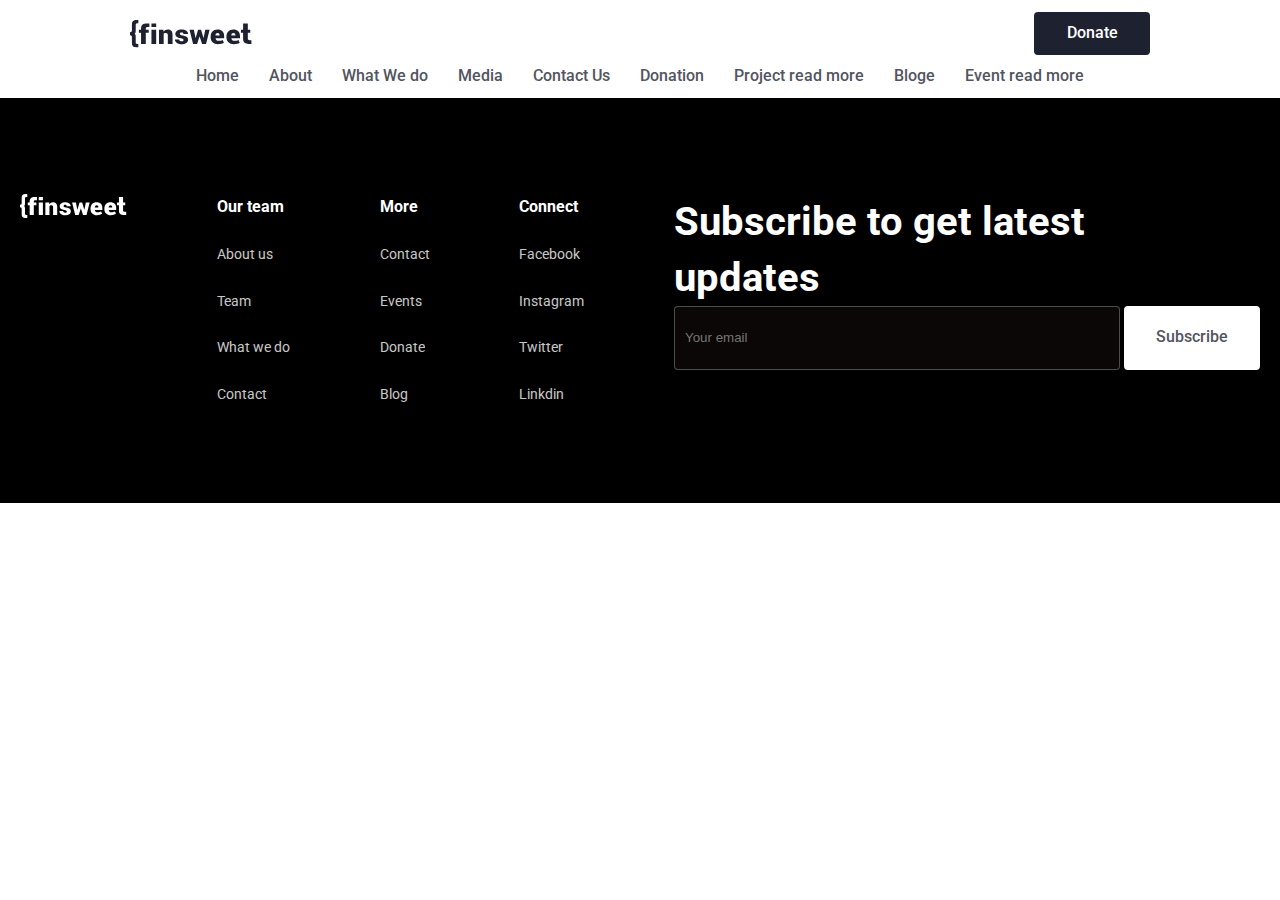
==== pages/Aboutus.html @ b5698fd7 "first commit" ====
<!DOCTYPE html>
<html lang="en">
<head>
    <meta charset="UTF-8">
    <meta name="viewport" content="width=device-width, initial-scale=1.0">
    <title>About</title>
    <link rel="stylesheet" href="../css/stayle.css">
    <!-- roboto -->
    <link rel="preconnect" href="https://fonts.googleapis.com">
    <link rel="preconnect" href="https://fonts.gstatic.com" crossorigin>
    <link href="https://fonts.googleapis.com/css2?family=Roboto:ital,wght@0,100;0,300;0,400;0,500;0,700;0,900;1,100;1,300;1,400;1,500;1,700;1,900&display=swap" rel="stylesheet">
    <!-- font-awesome cdn -->
    <link rel="stylesheet" href="https://cdnjs.cloudflare.com/ajax/libs/font-awesome/6.5.2/css/all.min.css" integrity="sha512-SnH5WK+bZxgPHs44uWIX+LLJAJ9/2PkPKZ5QiAj6Ta86w+fsb2TkcmfRyVX3pBnMFcV7oQPJkl9QevSCWr3W6A==" crossorigin="anonymous" referrerpolicy="no-referrer" />
</head>
<body>
    <nav>
       <div class="contayner">
          <div class="nav-bar">
            <div class="nav-mini ">
           <img src="../img/stayle/brand.svg" alt="No img?">
           <div class="toggle" id="menu-toggleIconId">
            <i class="fa-solid fa-bars" style="color: #000000;"></i>
           </div>
           <button class="nav-button b1">Donate</button>
        </div>
              <div class="nav-bar-mini">
                <ul id="nav-menuId">
                    <li>
                        <a href="../index.html">Home</a></li>
                    <li>
                        <a href="./Aboutus.html">About</a></li>
                    <li>
                        <a href="./WhatWeDo.html">What We do</a></li>
                    <li>
                        <a href="./Media.html">Media</a></li>
                    <li>
                        <a href="./contact.html">Contact Us</a></li>
                    <li>
                        <a href="./donation.html">Donation</a></li>
                    <li>
                        <a href="./projact.html">Project read more</a></li>
                    <li>
                        <a href="./blog.html">Bloge</a></li>
                    <li>
                        <a href="./event.html">Event read more</a></li>
                </ul>
                <button class="nav-button b2">Donate</button>
              </div>

          </div>

       </div> 
    </nav>
    <footer>
        <div class="contayner">
        <div class="footer-div">
            <img src="../img/stayle/brend-2.svg" alt="No img?">
          <div>
            <p class="footer-text-start">Our team</p>
            <p class="foot-text">About us</p>
            <p class="foot-text">Team</p>
            <p class="foot-text">What we do</p>
            <p class="foot-text">Contact</p>
          </div>
          <div>
            <p class="footer-text-start">More</p>
            <p class="foot-text">Contact</p>
            <p class="foot-text">Events</p>
            <p class="foot-text">Donate</p>
            <p class="foot-text">Blog</p>
          </div>
        
        <div>
            <p class="footer-text-start">Connect </p>
            <p class="foot-text">Facebook</p>
            <p class="foot-text">Instagram</p>
            <p class="foot-text">Twitter</p>
            <p class="foot-text">Linkdin </p>
          </div>
          <div>
            <p class="footer-p-end">Subscribe to get latest updates</p>
            <form action="">
                <input type="text" placeholder="Your email">
                <button class="footer-button"><a href="">Subscribe</a></button>
            </form>
          </div>
        </div></div>
            </footer>
<script src="../js/page.js"></script>
</body>
</html>
---- css/stayle.css ----
*{
    padding: 0;
    margin: 0;
}
*,*::before,
*::after{
    box-sizing: border-box;
}
.contayner{
    max-width: 1540px;
    padding-left: 20px;
    padding-right: 20px;
    margin-left: auto;
    margin-right: auto;
}
nav{
    padding-top:12px;
    padding-bottom: 12px;
}
ul{
    display: flex;
    gap: 30px;
    list-style: none;
    color:  rgba(82, 85, 96, 1);
}
a{
    color: rgba(82, 85, 96, 1);
    text-decoration: none;
    font-family: Roboto;
font-size: 16px;
font-weight: 500;
line-height: 18.75px;
text-align: left;
  
}
a:hover{
    color: rgb(3, 2, 2);

}
.nav-bar{
    display: flex;
    align-items: center;
    justify-content: space-between;
    padding: 0px 110px;
}
.nav-button{
    width: 116px;
height:43px;
top: 12px;
left: 1274px;
padding: 12px 32px 12px 32px;
border-radius: 4px;
border: none;
background: rgba(29, 33, 48, 1);
font-family: Roboto;
font-size: 16px;
font-weight: 500;
line-height: 18.75px;
color:rgba(255, 255, 255, 1); 
}
.nav-bar-mini{
    display: flex;
    align-items: center;
    gap: 20px;
}
@media(max-width:1403px){
    .nav-bar{
        display: block;
    }
    .b1{
     display: block !important;
    }
    .b2{
    display: none;
    }
    ul{
        padding-top: 12px;
        margin: 0 auto;
    }
}
@media(max-width:1175px){
    .toggle{
        display: block !important;
    }
    ul{
        display: none;
        text-align: center;
    }
    .nav-bar{
        padding: 0px 10px;
    }
}
.nav-mini{
    display: flex;
    align-items: center;
    justify-content: space-between;
}
.b1{
    display: none;
}
.active{
    display: block ;
}
.toggle{
    display: none;
}
footer{
    background-color: black;
}
.footer-button{
    width: 136px;
height: 64px;
top: 240px;
left: 1254px;
padding: 16px 32px 16px 32px;
gap: 10px;
border-radius: 4px;
border: none;
background-color: rgba(255, 255, 255, 1);
color: 
rgba(29, 33, 48, 1);
font-family: Roboto;
font-size: 16px;
font-weight: 500;
line-height: 18.75px;
text-align: right;

}
input{
    padding-left: 10px;
    width: 446px;
height: 64px;
gap: 0px;
border-radius: 4px;
border: 1px;
border: 1px solid rgba(235, 240, 249, 0.3);
background-color: rgb(10, 7, 6);
color: white;
}
.footer-div{
    padding-top: 96px;
    padding-bottom: 98px;
    display: flex;
    align-items: start;
    justify-content: space-between;
}
.footer-text-start{
    font-family: Roboto;
font-size: 16px;
font-weight: 700;
line-height: 25.6px;
text-align: left;
color: white;
}
.footer-p-end{
    width: 440px;
    font-family: Roboto;
font-size: 40px;
font-weight: 700;
line-height: 56px;
text-align: left;
color: 
rgba(255, 255, 255, 1)
}
.foot-text{
    padding-top: 24px;
    font-family: Roboto;
font-size: 14px;
font-weight: 400;
line-height: 22.4px;
text-align: left;
color: 
rgba(255, 255, 255, 1);
opacity:78%; 

}
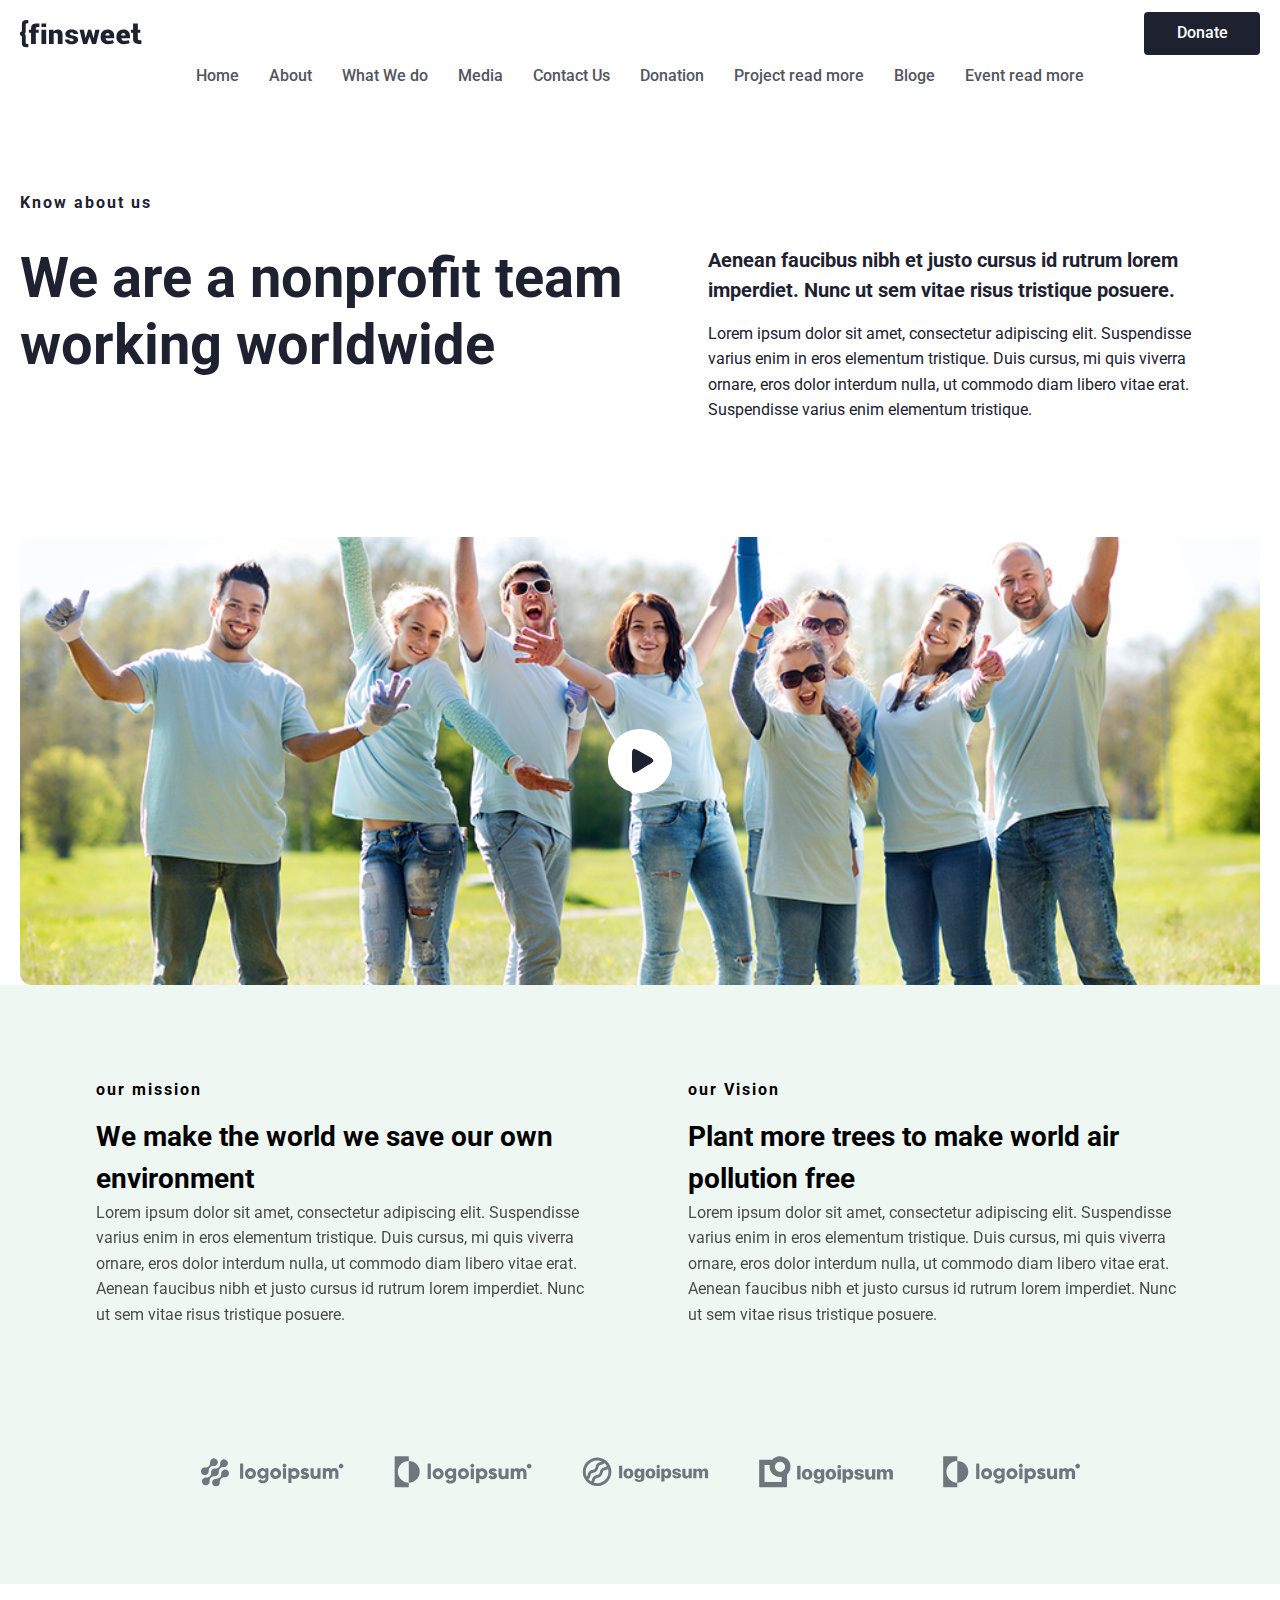
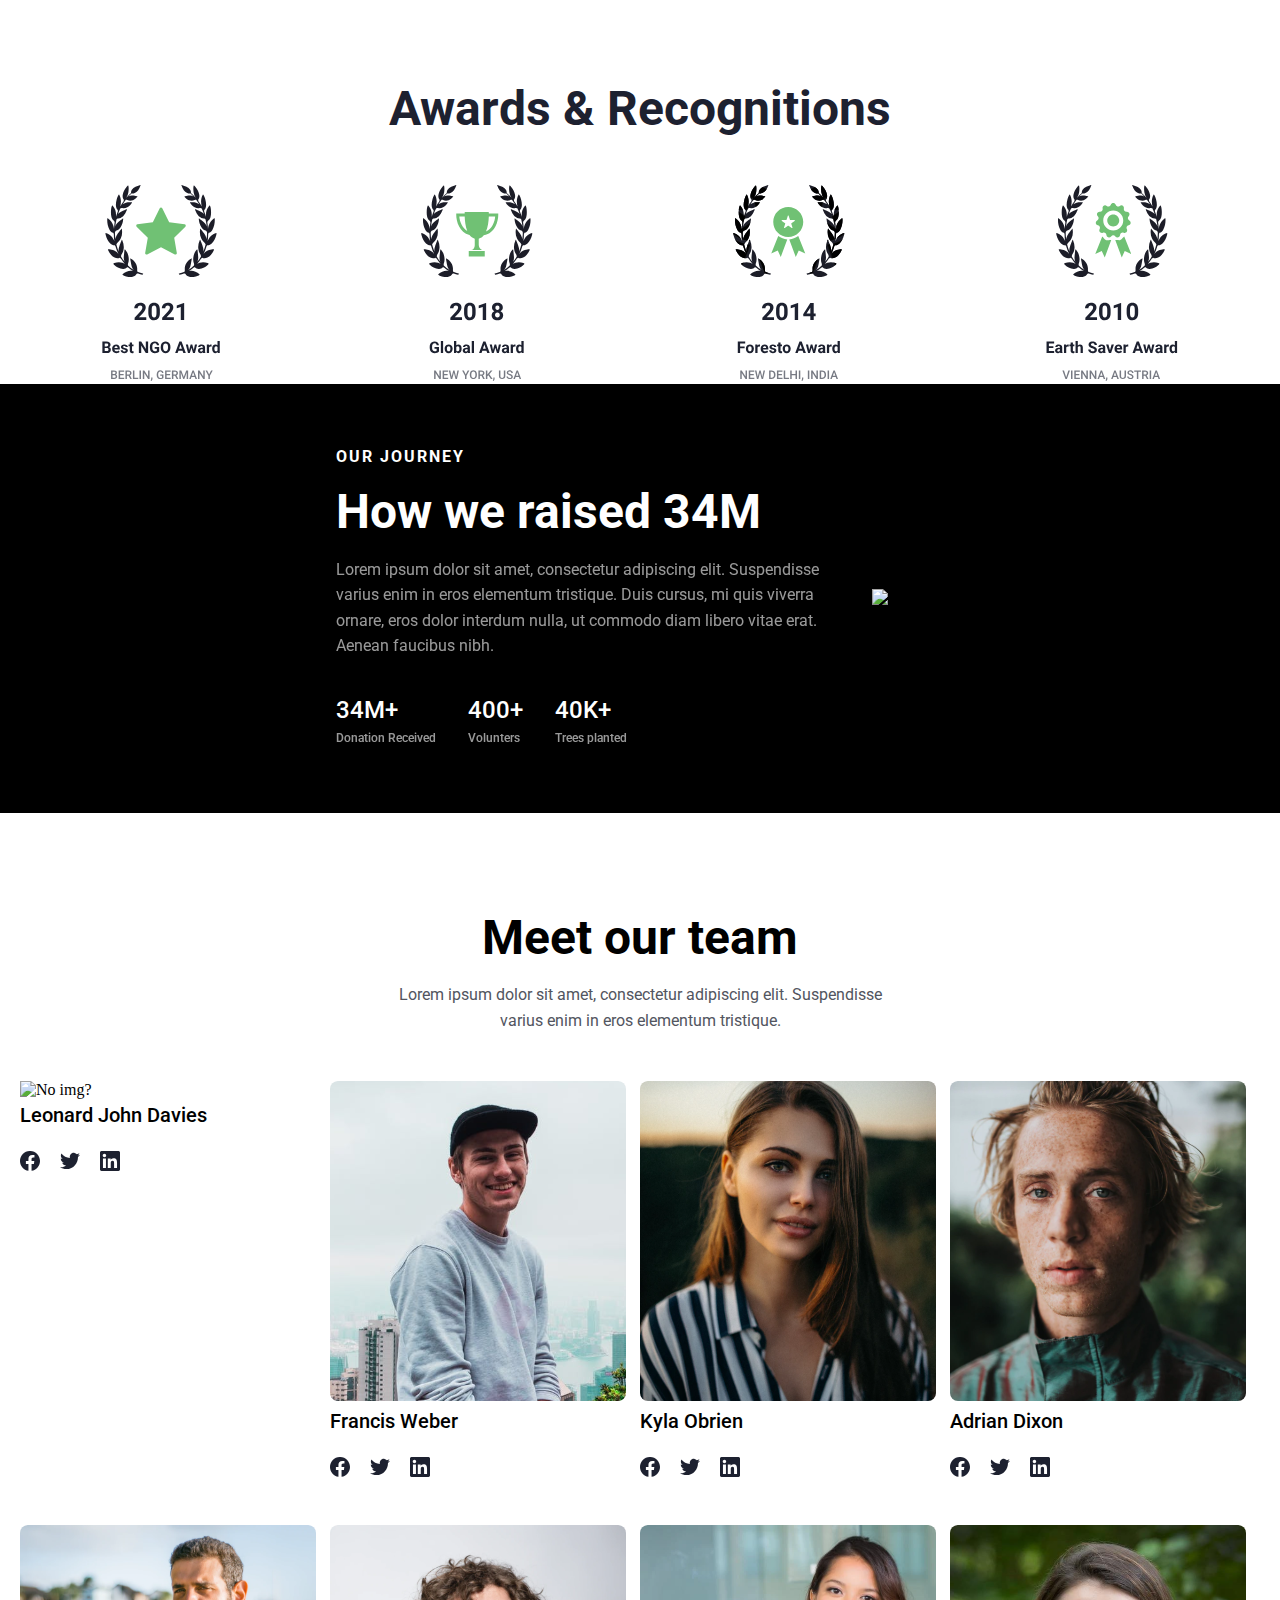
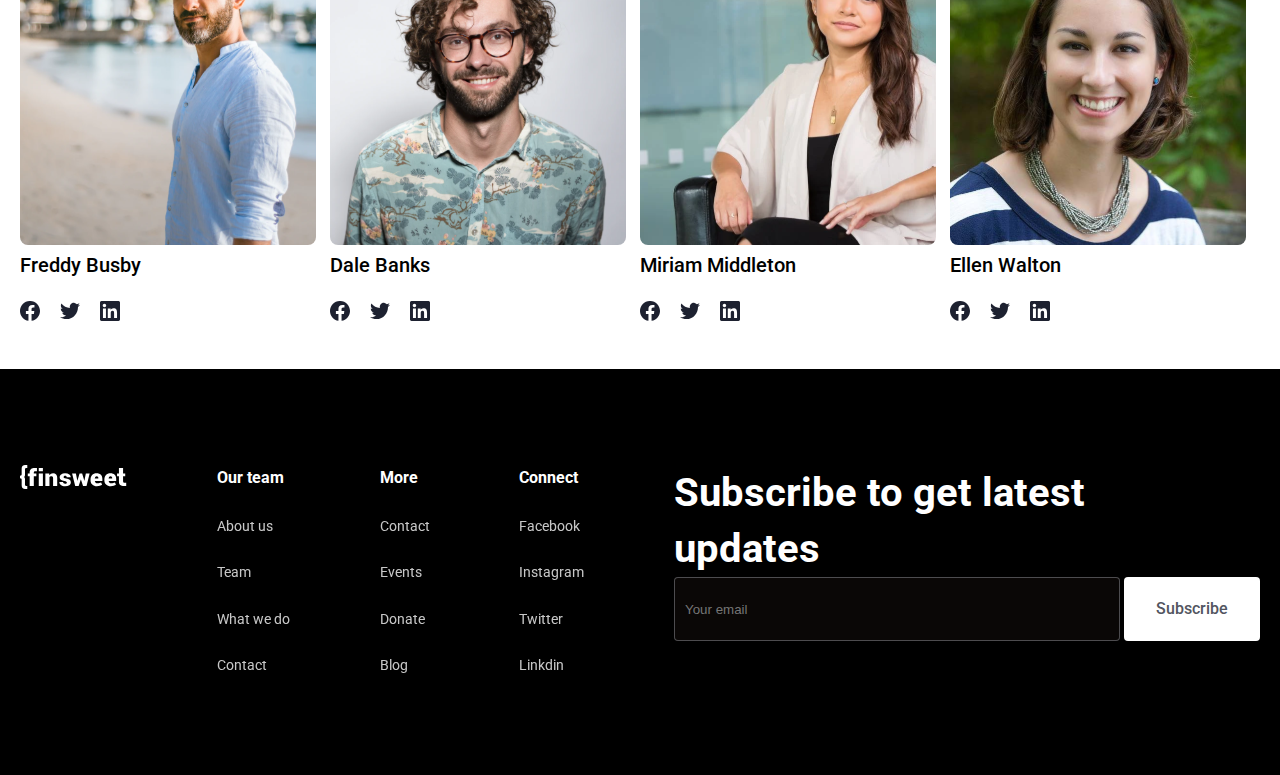
==== commit 6a7bf754: "add to index" ====
--- a/pages/Aboutus.html
+++ b/pages/Aboutus.html
@@ -5,6 +5,8 @@
     <meta name="viewport" content="width=device-width, initial-scale=1.0">
     <title>About</title>
     <link rel="stylesheet" href="../css/stayle.css">
+    <link rel="stylesheet" href="../css/pages/About.css">
+    <link rel="stylesheet" href="../css/pages/index.css">
     <!-- roboto -->
     <link rel="preconnect" href="https://fonts.googleapis.com">
     <link rel="preconnect" href="https://fonts.gstatic.com" crossorigin>
@@ -51,6 +53,147 @@
 
        </div> 
     </nav>
+<section>
+    <div class="contayner">
+    <p class="about-p">Know about us</p>
+    <div class="box-text">
+        <div>
+            <h1 class="box-text-h1">We are a nonprofit team working worldwide</h1>
+        </div>
+        <div>
+            <p class="box-text-p1">Aenean faucibus nibh et justo cursus id rutrum lorem imperdiet. Nunc ut sem vitae risus tristique posuere.</p>
+            <p class="box-text-p2">Lorem ipsum dolor sit amet, consectetur adipiscing elit. Suspendisse varius enim in eros elementum tristique. Duis cursus, mi quis viverra ornare, eros dolor interdum nulla, ut commodo diam libero vitae erat. Suspendisse varius enim elementum tristique.</p>
+        </div>
+    </div>
+    <div class="about-bac-img">
+        <img src="../img/about/Play icon (2).svg" alt="No img?">
+    </div></div>
+    <div class="board-bac">
+        <div class="contayner">
+            <div class="board">
+        <div class="board1">
+    <p class="board-p-1">our mission</p>
+    <h3 class="board-h3">We make the world we save our own environment</h3>
+    <p class="board-p2">Lorem ipsum dolor sit amet, consectetur adipiscing elit. Suspendisse varius enim in eros elementum tristique. Duis cursus, mi quis viverra ornare, eros dolor interdum nulla, ut commodo diam libero vitae erat. Aenean faucibus nibh et justo cursus id rutrum lorem imperdiet. Nunc ut sem vitae risus tristique posuere.</p>
+        </div>
+        <div class="board1">
+            <p class="board-p-1">our Vision</p>
+            <h3 class="board-h3">Plant more trees to make world air pollution free</h3>
+            <p class="board-p2">Lorem ipsum dolor sit amet, consectetur adipiscing elit. Suspendisse varius enim in eros elementum tristique. Duis cursus, mi quis viverra ornare, eros dolor interdum nulla, ut commodo diam libero vitae erat. Aenean faucibus nibh et justo cursus id rutrum lorem imperdiet. Nunc ut sem vitae risus tristique posuere.</p>
+        </div>
+    </div>
+    <div class="copy-menu-logos pad">
+        <img src="../img/index/logo1.svg" alt="No img?">
+        <img src="../img/index/logo2.svg" alt="No img?">
+        <img src="../img/index/logo3.svg" alt="No img?">
+        <img src="../img/index/logo5.svg" alt="No img?">
+        <img src="../img/index/logo6.svg" alt="No img?">
+    </div>
+</div>
+    </div>
+    <div class="contayner">
+        <p class="prize-text">Awards & Recognitions</p>
+        <div class="prize">
+            <img src="../img/about/Award.svg" alt="No img?">
+            <img src="../img/about/Award (1).svg" alt="No img?">
+            <img src="../img/about/Award (2).svg" alt="No img?">
+            <img src="../img/about/Award (3).svg" alt="No img?">
+        </div>
+    </div>
+    <div class="black-in">
+        <div class="contayner">
+            <div class="black-box">
+  <div>
+    <p class="balck-on-p1">OUR JOURNEY </p>
+    <h1 class="balck-on-h1">How we raised 34M</h1>
+    <p class="balck-on-p2">Lorem ipsum dolor sit amet, consectetur adipiscing elit. Suspendisse varius enim in eros elementum tristique. Duis cursus, mi quis viverra ornare, eros dolor interdum nulla, ut commodo diam libero vitae erat. Aenean faucibus nibh.</p>
+    <div class="black-box-mini">
+        <div ><p class="balck-on-p3">34M+</p>
+        <p class="balck-on-p4">Donation Received</p></div>
+        <div><p class="balck-on-p3">400+</p>
+            <p class="balck-on-p4">Volunters</p></div>
+        <div><p class="balck-on-p3">40K+</p>
+            <p class="balck-on-p4">Trees planted</p></div>
+    </div>
+  </div>
+<div>
+    <img class="black-img-size" src="../img/about/Image (41).svg" alt="No img?">
+</div>
+            </div>
+        </div>
+    </div>
+    <div class="contayner">
+        <h1 class="meet-h1">Meet our team</h1>
+        <p class="meet-p1">Lorem ipsum dolor sit amet, consectetur adipiscing elit. Suspendisse varius enim in eros elementum tristique.</p>
+        <div class="team-box">
+   <div>
+    <img class="team-img-size" src="../img/about/Image (42).svg" alt=" No img?">
+        <p class="logo-p">Leonard John Davies</p>
+        <div class="logo-box"><img src="../img/about/Negative.svg" alt=" No img?">
+            <img src="../img/about/Negative1.svg" alt=" No img?">
+            <img src="../img/about/Negative2.svg" alt=" No img?"></div>
+    </img>
+   </div>
+   <div>
+    <img class="team-img-size" src="../img/about/Image (43).svg" alt="No img?">
+        <p class="logo-p">Francis Weber</p>
+        <div class="logo-box"><img src="../img/about/Negative.svg" alt="No img?">
+            <img src="../img/about/Negative1.svg" alt="No img?">
+            <img src="../img/about/Negative2.svg" alt="No img?"></div>
+    </img>
+   </div>
+   <div>
+    <img class="team-img-size" src="../img/about/Image (44).svg" alt=" No img?">
+        <p class="logo-p">Kyla Obrien</p>
+        <div class="logo-box"><img src="../img/about/Negative.svg" alt=" No img?">
+            <img src="../img/about/Negative1.svg" alt=" No img?">
+            <img src="../img/about/Negative2.svg" alt=" No img?"></div>
+    </img>
+   </div>
+   <div>
+    <img class="team-img-size" src="../img/about/Image (45).svg" alt=" No img?">
+        <p class="logo-p">Adrian Dixon</p>
+        <div class="logo-box"><img src="../img/about/Negative.svg" alt=" No img?">
+            <img src="../img/about/Negative1.svg" alt=" No img?">
+            <img src="../img/about/Negative2.svg" alt=" No img?"></div>
+    </img>
+   </div>
+   <div>
+    <img class="team-img-size" src="../img/about/Image (46).svg" alt=" No img?">
+        <p class="logo-p">Freddy Busby</p>
+        <div class="logo-box"><img src="../img/about/Negative.svg" alt=" No img?">
+            <img src="../img/about/Negative1.svg" alt=" No img?">
+            <img src="../img/about/Negative2.svg" alt=" No img?"></div>
+    </img>
+   </div>
+   <div>
+    <img class="team-img-size" src="../img/about/Image (47).svg" alt="No img?">
+        <p class="logo-p">Dale Banks</p>
+        <div class="logo-box"><img src="../img/about/Negative.svg" alt="No img?">
+            <img src="../img/about/Negative1.svg" alt="No img?">
+            <img src="../img/about/Negative2.svg" alt="No img?"></div>
+    </img>
+   </div>
+   <div>
+    <img class="team-img-size" src="../img/about/Image (48).svg" alt="No img?">
+        <p class="logo-p">Miriam Middleton</p>
+        <div class="logo-box"><img src="../img/about/Negative.svg" alt="No img?">
+            <img src="../img/about/Negative1.svg" alt="No img?">
+            <img src="../img/about/Negative2.svg" alt="No img?"></div>
+    </img>
+   </div>
+   <div>
+    <img class="team-img-size" src="../img/about/Image (49).svg" alt=" No img?">
+        <p class="logo-p">Ellen Walton  </p>
+        <div class="logo-box"><img src="../img/about/Negative.svg" alt=" No img?">
+            <img src="../img/about/Negative1.svg" alt=" No img?">
+            <img src="../img/about/Negative2.svg" alt=" No img?"></div>
+    </img>
+   </div>
+        </div>
+    </div>
+</section>
+
     <footer>
         <div class="contayner">
         <div class="footer-div">
--- a/css/stayle.css
+++ b/css/stayle.css
@@ -41,7 +41,7 @@
     display: flex;
     align-items: center;
     justify-content: space-between;
-    padding: 0px 110px;
+    
 }
 .nav-button{
     width: 116px;
@@ -173,4 +173,32 @@
 rgba(255, 255, 255, 1);
 opacity:78%; 
 
-}+}
+@media(max-width:1025px){
+    .footer-div{
+    flex-direction: column;
+    align-items: center;
+    }
+    .footer-p-end{
+        width: 300px;
+        font-family: Roboto;
+    font-size: 20px;
+    font-weight: 700;
+    line-height: 56px;
+    text-align: center;
+    color: 
+    rgba(255, 255, 255, 1)
+    }
+    input{
+      
+        padding-left: 10px;
+        width: 320px;
+    height: 64px;
+    gap: 0px;
+    border-radius: 4px;
+    border: 1px;
+    border: 1px solid rgba(235, 240, 249, 0.3);
+    background-color: rgb(10, 7, 6);
+    color: white;
+    }
+}
--- a/css/pages/About.css
+++ b/css/pages/About.css
@@ -0,0 +1,390 @@
+.about-p{
+    padding-top: 96px;
+    padding-bottom: 32px;
+    font-family: Roboto;
+font-size: 16px;
+font-weight: 700;
+line-height: 18.75px;
+letter-spacing: 2px;
+text-align: left;
+color: 
+rgba(29, 33, 48, 1);
+}
+.box-text{
+    display: flex;
+    gap: 64px ;
+}
+.box-text-h1{
+    padding-bottom: 158px;
+font-family: Roboto;
+font-size: 56px;
+font-weight: 700;
+line-height: 67.2px;
+text-align: left;
+width: 624px;
+color: 
+rgba(29, 33, 48, 1);
+}
+.box-text-p1{
+    font-family: Roboto;
+font-size: 20px;
+font-weight: 700;
+line-height: 30px;
+text-align: left;
+color:rgba(29, 33, 48, 1);
+width: 496px; 
+}.box-text-p2{
+    padding-top: 16px;
+    font-family: Roboto;
+    font-size: 16px;
+    font-weight: 400;
+    line-height: 25.6px;
+    text-align: left;
+    width: 496px;
+color:rgba(29, 33, 48, 1); 
+}
+.about-bac-img{
+    height: 448px;
+    display: flex;
+    justify-content: center;
+    align-items: center;
+    width: 100%;
+    background-image: url(../../img/about/BG\ \(1\).svg);
+}
+.board-p-1{
+    padding-bottom: 16px;
+    font-family: Roboto;
+font-size: 16px;
+font-weight: 700;
+line-height: 18.75px;
+letter-spacing: 2px;
+text-align: left;
+
+}
+.board-h3{
+width: 496px;
+font-family: Roboto;
+font-size: 28px;
+font-weight: 700;
+line-height: 42px;
+text-align: left;
+
+}
+.board-p2{
+width: 496px;
+opacity: 70%;
+font-family: Roboto;
+font-size: 16px;
+font-weight: 400;
+line-height: 25.6px;
+text-align: left;
+
+}
+.board{
+    padding-top: 96px;
+    padding-bottom: 96px;
+    justify-content: center;
+    display: flex;
+    gap: 96px;
+}
+.pad{
+    padding-bottom: 96px;
+}
+.board-bac{
+    background: rgba(239, 247, 242, 1);
+
+}
+.prize{
+    display: flex;
+    justify-content: center;
+    gap: 200px;
+}
+.prize-text{
+    padding-top: 96px;
+    padding-bottom: 48px;
+color: 
+rgba(29, 33, 48, 1);
+font-family: Roboto;
+font-size: 48px;
+font-weight: 700;
+line-height: 57.6px;
+text-align: center;
+
+}
+.black-in{
+    background-color: black;
+    margin-bottom: 96px;
+}
+.black-box{
+    padding-top: 64px;
+    padding-bottom: 64px;
+    display: flex;
+    align-items: center;
+    justify-content: center;
+    gap: 48px;
+}
+.balck-on-p1{
+    font-family: Roboto;
+font-size: 16px;
+font-weight: 700;
+line-height: 18.75px;
+letter-spacing: 2px;
+text-align: left;
+color:rgba(255, 255, 255, 1); 
+}
+.balck-on-h1{
+    padding-top: 16px;
+    padding-bottom: 16px;
+font-family: Roboto;
+font-size: 48px;
+font-weight: 700;
+line-height: 57.6px;
+text-align: left;
+color:rgba(255, 255, 255, 1);
+}
+.balck-on-p2{
+    width: 488px;
+font-family: Roboto;
+font-size: 16px;
+font-weight: 400;
+line-height: 25.6px;
+text-align: left;
+opacity: 60%;
+color: 
+rgba(255, 255, 255, 1);
+}
+.black-box-mini{
+    display: flex;
+    gap: 32px;
+}
+.balck-on-p4{
+    font-family: Roboto;
+font-size: 12px;
+font-weight: 500;
+line-height: 19.2px;
+text-align: left;
+color: white;
+opacity: 60%;
+}
+.balck-on-p3{
+    padding-top: 32px;
+    font-family: Roboto;
+font-size: 24px;
+font-weight: 500;
+line-height: 38.4px;
+text-align: left;
+color: white;
+}
+.meet-h1{
+    padding-bottom: 16px;
+font-family: Roboto;
+font-size: 48px;
+font-weight: 700;
+line-height: 57.6px;
+text-align: center;
+
+}
+.meet-p1{
+    padding-bottom: 48px;
+    margin: 0 auto;
+   width: 519px;
+font-family: Roboto;
+font-size: 16px;
+font-weight: 400;
+line-height: 25.6px;
+text-align: center;
+color: rgba(82, 85, 96, 1);
+}
+.team-box{
+    display: grid;
+    grid-template-columns: auto auto auto auto;
+}
+.logo-box{
+    padding-bottom: 48px;
+    display: flex;
+    gap: 20px;
+}
+.logo-p{
+    padding-bottom: 20px;
+    font-family: Roboto;
+font-size: 20px;
+font-weight: 500;
+line-height: 32px;
+
+}
+@media(max-width:633px){
+    .team-box{ 
+display: flex !important;
+align-items: center;
+flex-direction: column;
+
+    }
+    .team-img-size{
+    width: 250px;
+    }
+    .meet-p1{
+        padding-bottom: 48px;
+        margin: 0 auto;
+       width: 219px;
+    font-family: Roboto;
+    font-size: 16px;
+    font-weight: 400;
+    line-height: 25.6px;
+    text-align: center;
+    color: rgba(82, 85, 96, 1);
+    }
+
+}
+@media(max-width:1213px){
+    .team-box{
+        margin: 0 auto;
+        display: grid;
+
+        grid-template-columns: auto auto  ;
+    }
+}
+@media(max-width:1188px){
+    .black-box{
+        padding-top: 64px;
+        padding-bottom: 64px;
+        display: flex;
+        flex-direction: column;
+
+    }
+
+}
+@media(max-width:500px){
+    .balck-on-h1{
+        padding-top: 16px;
+        padding-bottom: 16px;
+    font-family: Roboto;
+    font-size: 38px;
+    font-weight: 700;
+    line-height: 57.6px;
+    text-align: center;
+    color:rgba(255, 255, 255, 1);
+    }
+    .balck-on-p2{
+        width: 288px;
+    font-family: Roboto;
+    font-size: 16px;
+    font-weight: 400;
+    line-height: 25.6px;
+    text-align: center;
+    opacity: 60%;
+    color: 
+    rgba(255, 255, 255, 1);
+    }
+    .board-p-1{
+        padding-bottom: 16px;
+        font-family: Roboto;
+    font-size: 16px;
+    font-weight: 700;
+    line-height: 18.75px;
+    letter-spacing: 2px;
+
+    
+    }
+    .board-h3{
+    width: 296px;
+    font-family: Roboto;
+    font-size: 28px;
+    font-weight: 700;
+    line-height: 42px;
+   
+    
+    }
+    .board-p2{
+    width: 296px;
+    opacity: 70%;
+    font-family: Roboto;
+    font-size: 16px;
+    font-weight: 400;
+    line-height: 25.6px;
+  
+    
+    }
+}
+@media(max-width:1109px){
+    .prize{
+        gap: 30px;
+    }
+    .board{
+        padding-top: 96px;
+        padding-bottom: 96px;
+       display: block;
+    }
+    .board1{
+        display: flex;
+        flex-direction: column;
+        align-items: center;
+    }
+    .board-p-1{
+        text-align: center;
+    }
+    .board-h3{
+        text-align: center;
+    }
+    .board-p2{
+        text-align: center;
+    }
+}
+@media(max-width:1249px){
+    .box-text{
+        display: block;
+    }
+    .about-p{
+text-align: center;
+    }
+    .box-text-h1{
+        text-align: center;
+        margin: 0 auto  ;
+    }
+    .box-text-p1{
+    text-align: center;
+    margin: 0 auto;
+
+}
+    .box-text-p2{
+    text-align: center;
+    margin: 0 auto;
+  padding-bottom: 96px;
+}
+}
+@media(max-width:672px){
+    .black-img-size{
+        width: 280px;
+    }
+    .prize{
+        display: ruby;
+    }
+    .box-text-h1{
+     
+    font-size: 36px;
+    font-weight: 700;
+    line-height: 47.2px;
+    text-align: center;
+    width: 224px;
+   
+    }
+    .box-text-p1{
+        font-family: Roboto;
+    font-size: 20px;
+    font-weight: 700;
+    line-height: 30px;
+    text-align: center;
+    color:rgba(29, 33, 48, 1);
+    width: 296px; 
+    }
+    .box-text-p2{
+        padding-top: 16px;
+        font-family: Roboto;
+        font-size: 16px;
+        font-weight: 400;
+        line-height: 25.6px;
+        text-align: center;
+        width: 496px;
+    color:rgba(29, 33, 48, 1);  
+    width: 296px; 
+    }
+}--- a/css/pages/index.css
+++ b/css/pages/index.css
@@ -0,0 +1,697 @@
+.clab-in-bac{
+   
+    background-image: url(../../img/index/BG\ Image.svg);
+    background-size: cover; 
+}
+.club-on-p{
+    padding-top: 128px;
+    font-family: Roboto;
+font-size: 64px;
+font-weight: 700;
+line-height: 76.8px;
+text-align: left;
+width:640px;
+color: 
+rgba(255, 255, 255, 1);
+}
+
+.play-icon-text{
+    font-family: Roboto;
+font-size: 16px;
+font-weight: 500;
+line-height: 18.75px;
+text-align: left;
+color:
+rgba(255, 255, 255, 1);
+
+}
+.img-on_piece{
+    display: flex;
+    align-items: center ;
+    gap: 8px;
+}
+.img-on-piece{
+    padding-top: 48px;
+    display: flex;
+    align-items: center ;
+    gap: 8px;
+}
+.img-on-button{
+    width: 148px;
+height: 51px;
+top: 474px;
+left: 111px;
+padding: 16px 32px 16px 32px;
+gap: 10px;
+border-radius: 4px;
+font-family: Roboto;
+font-size: 16px;
+font-weight: 500;
+line-height: 18.75px;
+text-align: center;
+
+}
+.img-hr{
+width: 600px;
+height: 1px;
+top: 729px;
+left: 300px;
+border: 1px solid rgba(229, 229, 229, 1)
+
+}
+.end-img-piece{
+    margin-top: 112px;
+ display: flex;
+    gap: 20px;
+    
+}
+.img-end-p{
+    
+    font-family: Roboto;
+    font-size: 18px;
+    font-weight: 500;
+    line-height: 21.09px;
+    text-align: right;
+    color:rgba(255, 255, 255, 1); 
+    padding-bottom: 64px;
+
+}
+.home-in{
+    padding-top: 96px;
+    padding-bottom: 64px;
+    display: flex;
+    justify-content: center;
+}
+
+.home-in-p1{
+    padding-top: 62px;
+    padding-bottom: 32px;
+    font-family: Roboto;
+    font-size: 16px;
+    font-weight: 700;
+    line-height: 18.75px;
+    letter-spacing: 2px;
+    text-align: left;
+   color: 
+   rgba(29, 33, 48, 1);    
+}
+.home-in-h2{
+    padding-bottom: 32px;
+font-family: Roboto;
+font-size: 48px;
+font-weight: 700;
+line-height: 57.6px;
+text-align: left;
+width: 600px;
+}
+.home-in-p2{
+    width: 600px;
+    font-family: Roboto;
+    font-size: 16px;
+    font-weight: 400;
+    line-height: 25.6px;
+    text-align: left;
+    
+}
+.home-in-padding{
+    padding-bottom: 32px;
+}
+.home-in-button{
+   margin-top: 48px;
+padding: 16px 32px 16px 32px;
+border-radius: 4px;
+border: none;
+background: rgba(112, 193, 116, 1);
+padding: 16px 32px 16px 32px;
+font-family: Roboto;
+font-size: 16px;
+font-weight: 500;
+line-height: 18.75px;
+color:rgba(255, 255, 255, 1); 
+
+
+}
+.home-bac{
+    margin-left: 96px;
+    display: flex;
+    justify-content: center;
+    align-items: center;
+    background-image: url(../../img/index/bollar.svg);
+    width: 480px;
+height: 578.34px;
+top: 898px;
+left: 910px;
+gap: 0px;
+border-radius: 12px ;
+opacity: 0px;
+
+}
+.room-home{
+    margin-top: 71px;
+    margin-right: 24px;
+    width: 72px;
+height: 2px;
+top: 969.5px;
+left: 110px;
+gap: 0px;
+border: 2px ;
+opacity: 0px;
+border: 2px solid rgba(29, 33, 48, 1)
+}
+.Supporters{
+    padding-left: 100px;
+    text-transform:uppercase;
+    font-family: Roboto;
+font-size: 16px;
+font-weight: 500;
+line-height: 18.75px;
+letter-spacing: 2px;
+text-align: left;
+
+}
+.copy-menu-logos{
+    padding-top: 32px;
+    display: flex;
+    gap: 50px;
+    justify-content: center;
+}
+.What-we-do{
+    text-transform: uppercase;
+    font-family: Roboto;
+font-size: 16px;
+font-weight: 700;
+line-height: 18.75px;
+letter-spacing: 2px;
+text-align: left;
+
+}
+.img-h1-p{
+    display: flex;
+    align-items: start;
+    gap: 24px;
+}
+.What-we-do-h1{
+    padding-top: 32px;
+    width:  608px; 
+    font-family: Roboto;
+    font-size: 48px;
+    font-weight: 700;
+    line-height: 57.6px;
+    text-align: left;
+       
+}
+.What-we-do-p{
+    padding-bottom: 32px;
+    width: 609px;
+font-family: Roboto;
+font-size: 16px;
+font-weight: 400;
+line-height: 25.6px;
+text-align: left;
+color: 
+rgba(82, 85, 96, 1);
+}
+.lorem-what{
+font-family: Roboto;
+font-size: 16px;
+font-weight: 400;
+line-height: 25.6px;
+text-align: left;
+width: 384px;
+}
+.h3-what{
+    font-family: Roboto;
+font-size: 24px;
+font-weight: 700;
+line-height: 28.13px;
+text-align: left;
+
+}
+.What-we-bac{
+    margin-top: 20px;
+    background: rgba(239, 247, 242, 1);
+
+}
+.What-we-do-cuntayn{
+    display: flex;
+    justify-content: space-between;
+    padding-bottom: 96px;
+}
+.text-start-p{
+    font-family: Roboto;
+font-size: 16px;
+font-weight: 700;
+line-height: 18.75px;
+letter-spacing: 2px;
+text-align: left;
+color: rgba(29, 33, 48, 1);
+}
+.text-start-h1{
+    padding-top: 32px;
+font-family: Roboto;
+font-size: 48px;
+font-weight: 700;
+line-height: 57.6px;
+text-align: left;
+color:rgba(29, 33, 48, 1); 
+width:640px; 
+}
+.Book1{
+    width: 411px;
+height: 421px;
+top: 2974px;
+left: 110px;
+gap: 0px;
+border-radius: 12px ;
+opacity: 0.5px;
+background-image: url(../../img/index/book-1.svg);
+}
+.Book2{
+    width: 411px;
+height: 421px;
+top: 2974px;
+left: 110px;
+gap: 0px;
+border-radius: 12px ;
+opacity: 0.5px;
+background-image: url(../../img/index/book-2.svg);
+}
+.Book3{
+    width: 411px;
+height: 421px;
+top: 2974px;
+left: 110px;
+gap: 0px;
+border-radius: 12px ;
+opacity: 0.5px;
+background-image: url(../../img/index/book-3.svg);
+}
+.Book-h1{
+    padding-left: 48px;
+padding-top: 80px;
+width:315px; 
+font-family: Roboto;
+font-size: 28px;
+font-weight: 700;
+line-height: 42px;
+text-align: left;
+color: rgba(255, 255, 255, 1);
+}
+.Book-p{
+    position: relative;
+    z-index: 3;
+    padding-top: 16px;
+    padding-left: 48px;
+ width: 350px;
+font-family: Roboto;
+font-size: 16px;
+font-weight: 400;
+line-height: 25.6px;
+text-align: left;
+color: rgba(255, 255, 255, 1);
+}
+.book-button{
+    margin-left: 48px;
+    margin-top: 54px;
+padding: 16px 32px 16px 32px;
+gap: 10px;
+border-radius: 4px;
+border: none;
+font-family: Roboto;
+font-size: 16px;
+font-weight: 500;
+line-height: 18.75px;
+text-align: right;
+color: rgba(29, 33, 48, 1);
+background: rgba(255, 255, 255, 1);
+}
+.book-shelf{
+    padding-top: 65px;
+    padding-bottom: 96px;
+    display: flex;
+    justify-content: center;
+    gap: 24px;
+}
+.department{
+    padding-top: 142px;
+    background-color: black;
+     margin-bottom: 96px;
+}   
+.department-h1{
+    
+    padding-bottom: 16px;
+    width: 611px;
+font-family: Roboto;
+font-size: 48px;
+font-weight: 700;
+line-height: 57.6px;
+text-align: left;
+color:rgba(255, 255, 255, 1); 
+
+}
+.department-p{
+    padding-bottom: 241px;
+font-family: Roboto;
+font-size: 16px;
+font-weight: 400;
+line-height: 25.6px;
+text-align: left;
+width: 606px;
+color: 
+rgba(255, 255, 255, 1);
+opacity: 60%;
+}
+.department-boss{
+    display: flex;
+    justify-content: space-between;
+}
+.wint{
+    margin: 0 auto;
+    width: 1280px;
+    background-image: url(../../img/index/wint-pover.svg);
+    background-repeat: no-repeat;
+    width: 100%;
+    background-position: center;
+}
+.wint-p{
+    padding-top: 93px;
+    padding-bottom: 32px;
+    margin: 0 auto;
+    width:  631px; 
+  
+font-family: Roboto;
+font-size: 48px;
+font-weight: 700;
+line-height: 57.6px;
+text-align: center;
+color: 
+rgba(255, 255, 255, 1);
+
+}
+.wint-1{
+   
+top: 4395px;
+left: 576px;
+padding: 16px 32px 16px 32px;
+border-radius: 4px;
+background: rgba(112, 193, 116, 1);
+border: none;
+color: white;
+font-family: Roboto;
+font-size: 16px;
+font-weight: 500;
+line-height: 18.75px;
+
+}
+.wint-2{
+padding: 16px 32px 16px 32px;
+border-radius: 4px;
+background: rgba(255, 255, 255, 1);
+color:rgba(29, 33, 48, 1); 
+font-family: Roboto;
+font-size: 16px;
+font-weight: 500;
+line-height: 18.75px;
+text-align: right;
+border: none;
+
+}
+
+.wint-box{
+    padding-bottom: 92px;
+    display: flex;
+    justify-content: center;
+    gap: 32px;
+}
+.ecology-box{
+    display: flex;
+     justify-content: space-between;
+}
+.ecology-h4{
+    font-family: Roboto;
+font-size: 20px;
+font-weight: 500;
+line-height: 30px;
+text-align: left;
+width: 290px;
+color: rgba(28, 29, 40, 1);
+}
+.ecology-p{
+    width: 290px;
+    font-family: Roboto;
+font-size: 16px;
+font-weight: 400;
+line-height: 25.6px;
+text-align: left;
+color:rgba(82, 85, 96, 1); 
+
+}
+.ecology-naws{
+    padding-top: 96px;
+    padding-bottom: 48px;
+    font-family: Roboto;
+font-size: 40px;
+font-weight: 500;
+line-height: 56px;
+text-align: left;
+color: 
+rgba(29, 33, 48, 1);
+}
+
+@media(max-width:1245px){
+    .ecology-box{
+        display: ruby;
+         justify-content: space-between;
+    } 
+}
+@media(max-width:1126px){
+    .book-shelf{
+        flex-direction: column;
+        align-items: center;
+    }
+    .text-start-p{
+       text-align: center; 
+    }
+    .text-start-h1{
+        margin: 0 auto;
+        padding-top: 32px;
+    font-family: Roboto;
+    font-size: 30px;
+    font-weight: 700;
+    line-height: 57.6px;
+    text-align: center;
+    color:rgba(29, 33, 48, 1); 
+    width:400px; 
+    }
+}
+@media(max-width:437px){
+    .ecology-carts-size{
+        width: 280px;
+    }
+    .text-start-h1{
+        margin: 0 auto;
+        padding-top: 32px;
+    font-family: Roboto;
+    font-size: 20px;
+    font-weight: 700;
+    line-height: 57.6px;
+    text-align: center;
+    color:rgba(29, 33, 48, 1); 
+    width:300px; 
+    }
+    .Book1{
+        width: 310px;
+    height: 421px;
+    }
+    .Book2{
+        width: 310px;
+    height: 421px;
+   
+    }
+    .Book3{
+        width: 310px;
+    height: 421px;
+   
+    }
+    .Book-p{
+        position: relative;
+        z-index: 3;
+        padding-top: 16px;
+        padding-left: 48px;
+     width: 300px;
+    font-family: Roboto;
+    font-size: 16px;
+    font-weight: 400;
+    line-height: 25.6px;
+    text-align: left;
+    color: rgba(255, 255, 255, 1);
+    }
+
+}
+@media(max-width:1067px){
+    .department-boss{
+        display: block;
+        text-align: center;
+    }
+
+    .end-img-piece{
+        display: none;
+    }
+    .img-on-piece{
+        padding-bottom: 30px;
+    }
+    .room-home{
+        display: none;
+    }
+    .home-in{
+     flex-direction: column;
+     align-items: center;
+    }
+    .copy-menu-logos{
+        display: block;
+    }
+    .home-bac{
+        margin-left: 0px;
+    }
+}
+@media(max-width:684px){
+    .wint-p{
+        padding-top: 93px;
+        padding-bottom: 32px;
+        margin: 0 auto;
+        width:  285px; 
+      
+    font-family: Roboto;
+    font-size: 28px;
+    font-weight: 700;
+    line-height: 57.6px;
+    text-align: center;
+    color: 
+    rgba(255, 255, 255, 1);
+    
+    }
+    .department-h1{
+        text-align: center;
+        padding-bottom: 16px;
+        width: 300px;
+    font-family: Roboto;
+    font-size: 28px;
+    font-weight: 700;
+    line-height: 57.6px;
+    color:rgba(255, 255, 255, 1); 
+    
+    }
+    .department-p{
+        padding-bottom: 32px;
+    font-family: Roboto;
+    font-size: 16px;
+    font-weight: 400;
+    line-height: 25.6px;
+    text-align: center;
+    width: 306px;
+    color: 
+    rgba(255, 255, 255, 1);
+    opacity: 60%;
+    }
+    .department-img-stayle{
+        text-align: center;
+        width: 300px;
+    }
+    .club-on-p{
+        padding-top: 128px;
+        font-family: Roboto;
+    font-size: 16px;
+    font-weight: 700;
+    line-height: 26.8px;
+    text-align: left;
+    width:300px;
+    color: 
+    rgba(255, 255, 255, 1);
+    }
+    .home-in-p2{
+        width: 300px;
+        font-family: Roboto;
+        font-size: 16px;
+        font-weight: 400;
+        line-height: 25.6px;
+        text-align: left;
+        
+    }
+    .home-in-h2{
+        padding-bottom: 32px;
+    font-family: Roboto;
+    font-size: 48px;
+    font-weight: 700;
+    line-height: 57.6px;
+    text-align: left;
+    width: 300px;
+    }
+    .home-bac{
+        display: flex;
+        justify-content: center;
+        align-items: center;
+        background-image: url(../../img/index/bollar.svg);
+        width: 300px;
+    height: 578.34px;
+    top: 898px;
+    left: 910px;
+    gap: 0px;
+    border-radius: 12px ;
+    opacity: 0px;
+    
+    }
+}
+@media(max-width:1113px){
+    .What-we-do-cuntayn{
+        display: block;
+        text-align: center;
+    }
+    .What-we-do-h1{
+        margin: 0 auto;
+        text-align: center;
+    }
+    .What-we-do{
+        padding-top: 10px;
+        text-align: center;
+    }
+    .What-we-do-p{
+        margin: 0 auto;
+        text-align: center;
+    }
+    .What-we{
+      display: flex;
+      flex-direction: column;
+      align-items: center;
+    }
+    
+}
+@media(max-width:624px){
+    .What-we-do-h1{
+        padding-top: 32px;
+        width:  280px; 
+        font-family: Roboto;
+        font-size: 22px;
+           
+    }
+    .What-we-do-p{
+        padding-bottom: 32px;
+        width: 280px;
+    font-family: Roboto;
+    font-size: 16px;
+    font-weight: 400;
+    line-height: 25.6px;
+    color: 
+    rgba(82, 85, 96, 1);
+    }
+    .animal-img{
+        width: 280px;
+    }
+    .lorem-what{
+        font-family: Roboto;
+        font-size: 14px;
+        font-weight: 400;
+        line-height: 25.6px;
+        text-align: left;
+        width: 210px;
+        }
+}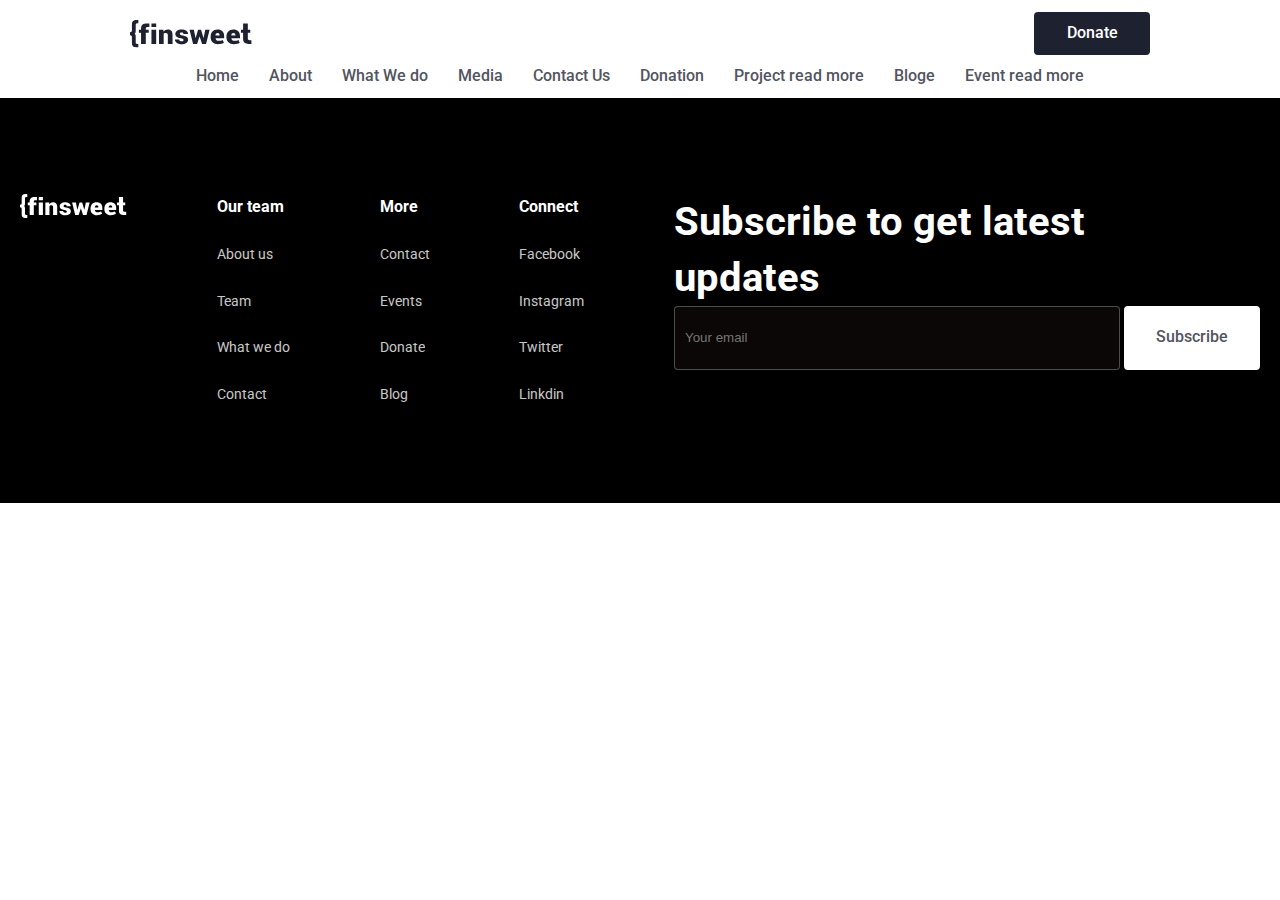
==== commit 1bdf26db: "ejghfdgd" ====
--- a/pages/Aboutus.html
+++ b/pages/Aboutus.html
@@ -1,203 +1,78 @@
 <!DOCTYPE html>
 <html lang="en">
-<head>
-    <meta charset="UTF-8">
-    <meta name="viewport" content="width=device-width, initial-scale=1.0">
+  <head>
+    <meta charset="UTF-8" />
+    <meta name="viewport" content="width=device-width, initial-scale=1.0" />
     <title>About</title>
-    <link rel="stylesheet" href="../css/stayle.css">
-    <link rel="stylesheet" href="../css/pages/About.css">
-    <link rel="stylesheet" href="../css/pages/index.css">
+    <link rel="stylesheet" href="../css/stayle.css" />
+    <link rel="stylesheet" href="../css/pages/About.css" />
     <!-- roboto -->
-    <link rel="preconnect" href="https://fonts.googleapis.com">
-    <link rel="preconnect" href="https://fonts.gstatic.com" crossorigin>
-    <link href="https://fonts.googleapis.com/css2?family=Roboto:ital,wght@0,100;0,300;0,400;0,500;0,700;0,900;1,100;1,300;1,400;1,500;1,700;1,900&display=swap" rel="stylesheet">
+    <link rel="preconnect" href="https://fonts.googleapis.com" />
+    <link rel="preconnect" href="https://fonts.gstatic.com" crossorigin />
+    <link
+      href="https://fonts.googleapis.com/css2?family=Roboto:ital,wght@0,100;0,300;0,400;0,500;0,700;0,900;1,100;1,300;1,400;1,500;1,700;1,900&display=swap"
+      rel="stylesheet"
+    />
     <!-- font-awesome cdn -->
-    <link rel="stylesheet" href="https://cdnjs.cloudflare.com/ajax/libs/font-awesome/6.5.2/css/all.min.css" integrity="sha512-SnH5WK+bZxgPHs44uWIX+LLJAJ9/2PkPKZ5QiAj6Ta86w+fsb2TkcmfRyVX3pBnMFcV7oQPJkl9QevSCWr3W6A==" crossorigin="anonymous" referrerpolicy="no-referrer" />
-</head>
-<body>
+    <link
+      rel="stylesheet"
+      href="https://cdnjs.cloudflare.com/ajax/libs/font-awesome/6.5.2/css/all.min.css"
+      integrity="sha512-SnH5WK+bZxgPHs44uWIX+LLJAJ9/2PkPKZ5QiAj6Ta86w+fsb2TkcmfRyVX3pBnMFcV7oQPJkl9QevSCWr3W6A=="
+      crossorigin="anonymous"
+      referrerpolicy="no-referrer"
+    />
+  </head>
+  <body>
     <nav>
-       <div class="contayner">
-          <div class="nav-bar">
-            <div class="nav-mini ">
-           <img src="../img/stayle/brand.svg" alt="No img?">
-           <div class="toggle" id="menu-toggleIconId">
-            <i class="fa-solid fa-bars" style="color: #000000;"></i>
-           </div>
-           <button class="nav-button b1">Donate</button>
+      <div class="contayner">
+        <div class="nav-bar">
+          <div class="nav-mini">
+            <img src="../img/stayle/brand.svg" alt="No img?" />
+            <div class="toggle" id="menu-toggleIconId">
+              <i class="fa-solid fa-bars" style="color: #000000"></i>
+            </div>
+            <button class="nav-button b1">Donate</button>
+          </div>
+          <div class="nav-bar-mini">
+            <ul id="nav-menuId">
+              <li>
+                <a href="../index.html">Home</a>
+              </li>
+              <li>
+                <a href="./Aboutus.html">About</a>
+              </li>
+              <li>
+                <a href="./WhatWeDo.html">What We do</a>
+              </li>
+              <li>
+                <a href="./Media.html">Media</a>
+              </li>
+              <li>
+                <a href="./contact.html">Contact Us</a>
+              </li>
+              <li>
+                <a href="./donation.html">Donation</a>
+              </li>
+              <li>
+                <a href="./projact.html">Project read more</a>
+              </li>
+              <li>
+                <a href="./blog.html">Bloge</a>
+              </li>
+              <li>
+                <a href="./event.html">Event read more</a>
+              </li>
+            </ul>
+            <button class="nav-button b2">Donate</button>
+          </div>
         </div>
-              <div class="nav-bar-mini">
-                <ul id="nav-menuId">
-                    <li>
-                        <a href="../index.html">Home</a></li>
-                    <li>
-                        <a href="./Aboutus.html">About</a></li>
-                    <li>
-                        <a href="./WhatWeDo.html">What We do</a></li>
-                    <li>
-                        <a href="./Media.html">Media</a></li>
-                    <li>
-                        <a href="./contact.html">Contact Us</a></li>
-                    <li>
-                        <a href="./donation.html">Donation</a></li>
-                    <li>
-                        <a href="./projact.html">Project read more</a></li>
-                    <li>
-                        <a href="./blog.html">Bloge</a></li>
-                    <li>
-                        <a href="./event.html">Event read more</a></li>
-                </ul>
-                <button class="nav-button b2">Donate</button>
-              </div>
-
-          </div>
-
-       </div> 
+      </div>
     </nav>
-<section>
-    <div class="contayner">
-    <p class="about-p">Know about us</p>
-    <div class="box-text">
-        <div>
-            <h1 class="box-text-h1">We are a nonprofit team working worldwide</h1>
-        </div>
-        <div>
-            <p class="box-text-p1">Aenean faucibus nibh et justo cursus id rutrum lorem imperdiet. Nunc ut sem vitae risus tristique posuere.</p>
-            <p class="box-text-p2">Lorem ipsum dolor sit amet, consectetur adipiscing elit. Suspendisse varius enim in eros elementum tristique. Duis cursus, mi quis viverra ornare, eros dolor interdum nulla, ut commodo diam libero vitae erat. Suspendisse varius enim elementum tristique.</p>
-        </div>
-    </div>
-    <div class="about-bac-img">
-        <img src="../img/about/Play icon (2).svg" alt="No img?">
-    </div></div>
-    <div class="board-bac">
-        <div class="contayner">
-            <div class="board">
-        <div class="board1">
-    <p class="board-p-1">our mission</p>
-    <h3 class="board-h3">We make the world we save our own environment</h3>
-    <p class="board-p2">Lorem ipsum dolor sit amet, consectetur adipiscing elit. Suspendisse varius enim in eros elementum tristique. Duis cursus, mi quis viverra ornare, eros dolor interdum nulla, ut commodo diam libero vitae erat. Aenean faucibus nibh et justo cursus id rutrum lorem imperdiet. Nunc ut sem vitae risus tristique posuere.</p>
-        </div>
-        <div class="board1">
-            <p class="board-p-1">our Vision</p>
-            <h3 class="board-h3">Plant more trees to make world air pollution free</h3>
-            <p class="board-p2">Lorem ipsum dolor sit amet, consectetur adipiscing elit. Suspendisse varius enim in eros elementum tristique. Duis cursus, mi quis viverra ornare, eros dolor interdum nulla, ut commodo diam libero vitae erat. Aenean faucibus nibh et justo cursus id rutrum lorem imperdiet. Nunc ut sem vitae risus tristique posuere.</p>
-        </div>
-    </div>
-    <div class="copy-menu-logos pad">
-        <img src="../img/index/logo1.svg" alt="No img?">
-        <img src="../img/index/logo2.svg" alt="No img?">
-        <img src="../img/index/logo3.svg" alt="No img?">
-        <img src="../img/index/logo5.svg" alt="No img?">
-        <img src="../img/index/logo6.svg" alt="No img?">
-    </div>
-</div>
-    </div>
-    <div class="contayner">
-        <p class="prize-text">Awards & Recognitions</p>
-        <div class="prize">
-            <img src="../img/about/Award.svg" alt="No img?">
-            <img src="../img/about/Award (1).svg" alt="No img?">
-            <img src="../img/about/Award (2).svg" alt="No img?">
-            <img src="../img/about/Award (3).svg" alt="No img?">
-        </div>
-    </div>
-    <div class="black-in">
-        <div class="contayner">
-            <div class="black-box">
-  <div>
-    <p class="balck-on-p1">OUR JOURNEY </p>
-    <h1 class="balck-on-h1">How we raised 34M</h1>
-    <p class="balck-on-p2">Lorem ipsum dolor sit amet, consectetur adipiscing elit. Suspendisse varius enim in eros elementum tristique. Duis cursus, mi quis viverra ornare, eros dolor interdum nulla, ut commodo diam libero vitae erat. Aenean faucibus nibh.</p>
-    <div class="black-box-mini">
-        <div ><p class="balck-on-p3">34M+</p>
-        <p class="balck-on-p4">Donation Received</p></div>
-        <div><p class="balck-on-p3">400+</p>
-            <p class="balck-on-p4">Volunters</p></div>
-        <div><p class="balck-on-p3">40K+</p>
-            <p class="balck-on-p4">Trees planted</p></div>
-    </div>
-  </div>
-<div>
-    <img class="black-img-size" src="../img/about/Image (41).svg" alt="No img?">
-</div>
-            </div>
-        </div>
-    </div>
-    <div class="contayner">
-        <h1 class="meet-h1">Meet our team</h1>
-        <p class="meet-p1">Lorem ipsum dolor sit amet, consectetur adipiscing elit. Suspendisse varius enim in eros elementum tristique.</p>
-        <div class="team-box">
-   <div>
-    <img class="team-img-size" src="../img/about/Image (42).svg" alt=" No img?">
-        <p class="logo-p">Leonard John Davies</p>
-        <div class="logo-box"><img src="../img/about/Negative.svg" alt=" No img?">
-            <img src="../img/about/Negative1.svg" alt=" No img?">
-            <img src="../img/about/Negative2.svg" alt=" No img?"></div>
-    </img>
-   </div>
-   <div>
-    <img class="team-img-size" src="../img/about/Image (43).svg" alt="No img?">
-        <p class="logo-p">Francis Weber</p>
-        <div class="logo-box"><img src="../img/about/Negative.svg" alt="No img?">
-            <img src="../img/about/Negative1.svg" alt="No img?">
-            <img src="../img/about/Negative2.svg" alt="No img?"></div>
-    </img>
-   </div>
-   <div>
-    <img class="team-img-size" src="../img/about/Image (44).svg" alt=" No img?">
-        <p class="logo-p">Kyla Obrien</p>
-        <div class="logo-box"><img src="../img/about/Negative.svg" alt=" No img?">
-            <img src="../img/about/Negative1.svg" alt=" No img?">
-            <img src="../img/about/Negative2.svg" alt=" No img?"></div>
-    </img>
-   </div>
-   <div>
-    <img class="team-img-size" src="../img/about/Image (45).svg" alt=" No img?">
-        <p class="logo-p">Adrian Dixon</p>
-        <div class="logo-box"><img src="../img/about/Negative.svg" alt=" No img?">
-            <img src="../img/about/Negative1.svg" alt=" No img?">
-            <img src="../img/about/Negative2.svg" alt=" No img?"></div>
-    </img>
-   </div>
-   <div>
-    <img class="team-img-size" src="../img/about/Image (46).svg" alt=" No img?">
-        <p class="logo-p">Freddy Busby</p>
-        <div class="logo-box"><img src="../img/about/Negative.svg" alt=" No img?">
-            <img src="../img/about/Negative1.svg" alt=" No img?">
-            <img src="../img/about/Negative2.svg" alt=" No img?"></div>
-    </img>
-   </div>
-   <div>
-    <img class="team-img-size" src="../img/about/Image (47).svg" alt="No img?">
-        <p class="logo-p">Dale Banks</p>
-        <div class="logo-box"><img src="../img/about/Negative.svg" alt="No img?">
-            <img src="../img/about/Negative1.svg" alt="No img?">
-            <img src="../img/about/Negative2.svg" alt="No img?"></div>
-    </img>
-   </div>
-   <div>
-    <img class="team-img-size" src="../img/about/Image (48).svg" alt="No img?">
-        <p class="logo-p">Miriam Middleton</p>
-        <div class="logo-box"><img src="../img/about/Negative.svg" alt="No img?">
-            <img src="../img/about/Negative1.svg" alt="No img?">
-            <img src="../img/about/Negative2.svg" alt="No img?"></div>
-    </img>
-   </div>
-   <div>
-    <img class="team-img-size" src="../img/about/Image (49).svg" alt=" No img?">
-        <p class="logo-p">Ellen Walton  </p>
-        <div class="logo-box"><img src="../img/about/Negative.svg" alt=" No img?">
-            <img src="../img/about/Negative1.svg" alt=" No img?">
-            <img src="../img/about/Negative2.svg" alt=" No img?"></div>
-    </img>
-   </div>
-        </div>
-    </div>
-</section>
 
     <footer>
-        <div class="contayner">
+      <div class="contayner">
         <div class="footer-div">
-            <img src="../img/stayle/brend-2.svg" alt="No img?">
+          <img src="../img/stayle/brend-2.svg" alt="No img?" />
           <div>
             <p class="footer-text-start">Our team</p>
             <p class="foot-text">About us</p>
@@ -212,23 +87,24 @@
             <p class="foot-text">Donate</p>
             <p class="foot-text">Blog</p>
           </div>
-        
-        <div>
-            <p class="footer-text-start">Connect </p>
+
+          <div>
+            <p class="footer-text-start">Connect</p>
             <p class="foot-text">Facebook</p>
             <p class="foot-text">Instagram</p>
             <p class="foot-text">Twitter</p>
-            <p class="foot-text">Linkdin </p>
+            <p class="foot-text">Linkdin</p>
           </div>
           <div>
             <p class="footer-p-end">Subscribe to get latest updates</p>
             <form action="">
-                <input type="text" placeholder="Your email">
-                <button class="footer-button"><a href="">Subscribe</a></button>
+              <input type="text" placeholder="Your email" />
+              <button class="footer-button"><a href="">Subscribe</a></button>
             </form>
           </div>
-        </div></div>
-            </footer>
-<script src="../js/page.js"></script>
-</body>
-</html>+        </div>
+      </div>
+    </footer>
+    <script src="../js/page.js"></script>
+  </body>
+</html>
--- a/css/stayle.css
+++ b/css/stayle.css
@@ -1,198 +1,190 @@
-*{
-    padding: 0;
-    margin: 0;
+* {
+  padding: 0;
+  margin: 0;
 }
-*,*::before,
-*::after{
-    box-sizing: border-box;
+*,
+*::before,
+*::after {
+  box-sizing: border-box;
 }
-.contayner{
-    max-width: 1540px;
-    padding-left: 20px;
-    padding-right: 20px;
-    margin-left: auto;
-    margin-right: auto;
+.contayner {
+  max-width: 1540px;
+  padding-left: 20px;
+  padding-right: 20px;
+  margin-left: auto;
+  margin-right: auto;
 }
-nav{
-    padding-top:12px;
-    padding-bottom: 12px;
+nav {
+  padding-top: 12px;
+  padding-bottom: 12px;
 }
-ul{
-    display: flex;
-    gap: 30px;
-    list-style: none;
-    color:  rgba(82, 85, 96, 1);
+ul {
+  display: flex;
+  gap: 30px;
+  list-style: none;
+  color: rgba(82, 85, 96, 1);
 }
-a{
-    color: rgba(82, 85, 96, 1);
-    text-decoration: none;
-    font-family: Roboto;
-font-size: 16px;
-font-weight: 500;
-line-height: 18.75px;
-text-align: left;
-  
+a {
+  color: rgba(82, 85, 96, 1);
+  text-decoration: none;
+  font-family: Roboto;
+  font-size: 16px;
+  font-weight: 500;
+  line-height: 18.75px;
+  text-align: left;
 }
-a:hover{
-    color: rgb(3, 2, 2);
-
+a:hover {
+  color: rgb(3, 2, 2);
 }
-.nav-bar{
-    display: flex;
-    align-items: center;
-    justify-content: space-between;
-    
+.nav-bar {
+  display: flex;
+  align-items: center;
+  justify-content: space-between;
+  padding: 0px 110px;
 }
-.nav-button{
-    width: 116px;
-height:43px;
-top: 12px;
-left: 1274px;
-padding: 12px 32px 12px 32px;
-border-radius: 4px;
-border: none;
-background: rgba(29, 33, 48, 1);
-font-family: Roboto;
-font-size: 16px;
-font-weight: 500;
-line-height: 18.75px;
-color:rgba(255, 255, 255, 1); 
+.nav-button {
+  width: 116px;
+  height: 43px;
+  top: 12px;
+  left: 1274px;
+  padding: 12px 32px 12px 32px;
+  border-radius: 4px;
+  border: none;
+  background: rgba(29, 33, 48, 1);
+  font-family: Roboto;
+  font-size: 16px;
+  font-weight: 500;
+  line-height: 18.75px;
+  color: rgba(255, 255, 255, 1);
 }
-.nav-bar-mini{
-    display: flex;
-    align-items: center;
-    gap: 20px;
+.nav-bar-mini {
+  display: flex;
+  align-items: center;
+  gap: 20px;
 }
-@media(max-width:1403px){
-    .nav-bar{
-        display: block;
-    }
-    .b1{
-     display: block !important;
-    }
-    .b2{
+@media (max-width: 1403px) {
+  .nav-bar {
+    display: block;
+  }
+  .b1 {
+    display: block !important;
+  }
+  .b2 {
     display: none;
-    }
-    ul{
-        padding-top: 12px;
-        margin: 0 auto;
-    }
+  }
+  ul {
+    padding-top: 12px;
+    margin: 0 auto;
+  }
 }
-@media(max-width:1175px){
-    .toggle{
-        display: block !important;
-    }
-    ul{
-        display: none;
-        text-align: center;
-    }
-    .nav-bar{
-        padding: 0px 10px;
-    }
+@media (max-width: 1175px) {
+  .toggle {
+    display: block !important;
+  }
+  ul {
+    display: none;
+    text-align: center;
+  }
+  .nav-bar {
+    padding: 0px 10px;
+  }
 }
-.nav-mini{
-    display: flex;
-    align-items: center;
-    justify-content: space-between;
+.nav-mini {
+  display: flex;
+  align-items: center;
+  justify-content: space-between;
 }
-.b1{
-    display: none;
+.b1 {
+  display: none;
 }
-.active{
-    display: block ;
+.active {
+  display: block;
 }
-.toggle{
-    display: none;
+.toggle {
+  display: none;
 }
-footer{
-    background-color: black;
+footer {
+  background-color: black;
 }
-.footer-button{
-    width: 136px;
-height: 64px;
-top: 240px;
-left: 1254px;
-padding: 16px 32px 16px 32px;
-gap: 10px;
-border-radius: 4px;
-border: none;
-background-color: rgba(255, 255, 255, 1);
-color: 
-rgba(29, 33, 48, 1);
-font-family: Roboto;
-font-size: 16px;
-font-weight: 500;
-line-height: 18.75px;
-text-align: right;
-
+.footer-button {
+  width: 136px;
+  height: 64px;
+  top: 240px;
+  left: 1254px;
+  padding: 16px 32px 16px 32px;
+  gap: 10px;
+  border-radius: 4px;
+  border: none;
+  background-color: rgba(255, 255, 255, 1);
+  color: rgba(29, 33, 48, 1);
+  font-family: Roboto;
+  font-size: 16px;
+  font-weight: 500;
+  line-height: 18.75px;
+  text-align: right;
 }
-input{
-    padding-left: 10px;
-    width: 446px;
-height: 64px;
-gap: 0px;
-border-radius: 4px;
-border: 1px;
-border: 1px solid rgba(235, 240, 249, 0.3);
-background-color: rgb(10, 7, 6);
-color: white;
+input {
+  padding-left: 10px;
+  width: 446px;
+  height: 64px;
+  gap: 0px;
+  border-radius: 4px;
+  border: 1px;
+  border: 1px solid rgba(235, 240, 249, 0.3);
+  background-color: rgb(10, 7, 6);
+  color: white;
 }
-.footer-div{
-    padding-top: 96px;
-    padding-bottom: 98px;
-    display: flex;
-    align-items: start;
-    justify-content: space-between;
+.footer-div {
+  padding-top: 96px;
+  padding-bottom: 98px;
+  display: flex;
+  align-items: start;
+  justify-content: space-between;
 }
-.footer-text-start{
-    font-family: Roboto;
-font-size: 16px;
-font-weight: 700;
-line-height: 25.6px;
-text-align: left;
-color: white;
+.footer-text-start {
+  font-family: Roboto;
+  font-size: 16px;
+  font-weight: 700;
+  line-height: 25.6px;
+  text-align: left;
+  color: white;
 }
-.footer-p-end{
-    width: 440px;
-    font-family: Roboto;
-font-size: 40px;
-font-weight: 700;
-line-height: 56px;
-text-align: left;
-color: 
-rgba(255, 255, 255, 1)
+.footer-p-end {
+  width: 440px;
+  font-family: Roboto;
+  font-size: 40px;
+  font-weight: 700;
+  line-height: 56px;
+  text-align: left;
+  color: rgba(255, 255, 255, 1);
 }
-.foot-text{
-    padding-top: 24px;
-    font-family: Roboto;
-font-size: 14px;
-font-weight: 400;
-line-height: 22.4px;
-text-align: left;
-color: 
-rgba(255, 255, 255, 1);
-opacity:78%; 
-
+.foot-text {
+  padding-top: 24px;
+  font-family: Roboto;
+  font-size: 14px;
+  font-weight: 400;
+  line-height: 22.4px;
+  text-align: left;
+  color: rgba(255, 255, 255, 1);
+  opacity: 78%;
 }
-@media(max-width:1025px){
-    .footer-div{
+@media (max-width: 1025px) {
+  .footer-div {
     flex-direction: column;
     align-items: center;
-    }
-    .footer-p-end{
-        width: 300px;
-        font-family: Roboto;
+  }
+  .footer-p-end {
+    width: 300px;
+    font-family: Roboto;
     font-size: 20px;
     font-weight: 700;
     line-height: 56px;
     text-align: center;
-    color: 
-    rgba(255, 255, 255, 1)
-    }
-    input{
-      
-        padding-left: 10px;
-        width: 320px;
+    color: rgba(255, 255, 255, 1);
+  }
+  input {
+    padding-left: 10px;
+    width: 320px;
     height: 64px;
     gap: 0px;
     border-radius: 4px;
@@ -200,5 +192,5 @@
     border: 1px solid rgba(235, 240, 249, 0.3);
     background-color: rgb(10, 7, 6);
     color: white;
-    }
+  }
 }
--- a/css/pages/About.css
+++ b/css/pages/About.css
@@ -1,390 +1 @@
-.about-p{
-    padding-top: 96px;
-    padding-bottom: 32px;
-    font-family: Roboto;
-font-size: 16px;
-font-weight: 700;
-line-height: 18.75px;
-letter-spacing: 2px;
-text-align: left;
-color: 
-rgba(29, 33, 48, 1);
-}
-.box-text{
-    display: flex;
-    gap: 64px ;
-}
-.box-text-h1{
-    padding-bottom: 158px;
-font-family: Roboto;
-font-size: 56px;
-font-weight: 700;
-line-height: 67.2px;
-text-align: left;
-width: 624px;
-color: 
-rgba(29, 33, 48, 1);
-}
-.box-text-p1{
-    font-family: Roboto;
-font-size: 20px;
-font-weight: 700;
-line-height: 30px;
-text-align: left;
-color:rgba(29, 33, 48, 1);
-width: 496px; 
-}.box-text-p2{
-    padding-top: 16px;
-    font-family: Roboto;
-    font-size: 16px;
-    font-weight: 400;
-    line-height: 25.6px;
-    text-align: left;
-    width: 496px;
-color:rgba(29, 33, 48, 1); 
-}
-.about-bac-img{
-    height: 448px;
-    display: flex;
-    justify-content: center;
-    align-items: center;
-    width: 100%;
-    background-image: url(../../img/about/BG\ \(1\).svg);
-}
-.board-p-1{
-    padding-bottom: 16px;
-    font-family: Roboto;
-font-size: 16px;
-font-weight: 700;
-line-height: 18.75px;
-letter-spacing: 2px;
-text-align: left;
 
-}
-.board-h3{
-width: 496px;
-font-family: Roboto;
-font-size: 28px;
-font-weight: 700;
-line-height: 42px;
-text-align: left;
-
-}
-.board-p2{
-width: 496px;
-opacity: 70%;
-font-family: Roboto;
-font-size: 16px;
-font-weight: 400;
-line-height: 25.6px;
-text-align: left;
-
-}
-.board{
-    padding-top: 96px;
-    padding-bottom: 96px;
-    justify-content: center;
-    display: flex;
-    gap: 96px;
-}
-.pad{
-    padding-bottom: 96px;
-}
-.board-bac{
-    background: rgba(239, 247, 242, 1);
-
-}
-.prize{
-    display: flex;
-    justify-content: center;
-    gap: 200px;
-}
-.prize-text{
-    padding-top: 96px;
-    padding-bottom: 48px;
-color: 
-rgba(29, 33, 48, 1);
-font-family: Roboto;
-font-size: 48px;
-font-weight: 700;
-line-height: 57.6px;
-text-align: center;
-
-}
-.black-in{
-    background-color: black;
-    margin-bottom: 96px;
-}
-.black-box{
-    padding-top: 64px;
-    padding-bottom: 64px;
-    display: flex;
-    align-items: center;
-    justify-content: center;
-    gap: 48px;
-}
-.balck-on-p1{
-    font-family: Roboto;
-font-size: 16px;
-font-weight: 700;
-line-height: 18.75px;
-letter-spacing: 2px;
-text-align: left;
-color:rgba(255, 255, 255, 1); 
-}
-.balck-on-h1{
-    padding-top: 16px;
-    padding-bottom: 16px;
-font-family: Roboto;
-font-size: 48px;
-font-weight: 700;
-line-height: 57.6px;
-text-align: left;
-color:rgba(255, 255, 255, 1);
-}
-.balck-on-p2{
-    width: 488px;
-font-family: Roboto;
-font-size: 16px;
-font-weight: 400;
-line-height: 25.6px;
-text-align: left;
-opacity: 60%;
-color: 
-rgba(255, 255, 255, 1);
-}
-.black-box-mini{
-    display: flex;
-    gap: 32px;
-}
-.balck-on-p4{
-    font-family: Roboto;
-font-size: 12px;
-font-weight: 500;
-line-height: 19.2px;
-text-align: left;
-color: white;
-opacity: 60%;
-}
-.balck-on-p3{
-    padding-top: 32px;
-    font-family: Roboto;
-font-size: 24px;
-font-weight: 500;
-line-height: 38.4px;
-text-align: left;
-color: white;
-}
-.meet-h1{
-    padding-bottom: 16px;
-font-family: Roboto;
-font-size: 48px;
-font-weight: 700;
-line-height: 57.6px;
-text-align: center;
-
-}
-.meet-p1{
-    padding-bottom: 48px;
-    margin: 0 auto;
-   width: 519px;
-font-family: Roboto;
-font-size: 16px;
-font-weight: 400;
-line-height: 25.6px;
-text-align: center;
-color: rgba(82, 85, 96, 1);
-}
-.team-box{
-    display: grid;
-    grid-template-columns: auto auto auto auto;
-}
-.logo-box{
-    padding-bottom: 48px;
-    display: flex;
-    gap: 20px;
-}
-.logo-p{
-    padding-bottom: 20px;
-    font-family: Roboto;
-font-size: 20px;
-font-weight: 500;
-line-height: 32px;
-
-}
-@media(max-width:633px){
-    .team-box{ 
-display: flex !important;
-align-items: center;
-flex-direction: column;
-
-    }
-    .team-img-size{
-    width: 250px;
-    }
-    .meet-p1{
-        padding-bottom: 48px;
-        margin: 0 auto;
-       width: 219px;
-    font-family: Roboto;
-    font-size: 16px;
-    font-weight: 400;
-    line-height: 25.6px;
-    text-align: center;
-    color: rgba(82, 85, 96, 1);
-    }
-
-}
-@media(max-width:1213px){
-    .team-box{
-        margin: 0 auto;
-        display: grid;
-
-        grid-template-columns: auto auto  ;
-    }
-}
-@media(max-width:1188px){
-    .black-box{
-        padding-top: 64px;
-        padding-bottom: 64px;
-        display: flex;
-        flex-direction: column;
-
-    }
-
-}
-@media(max-width:500px){
-    .balck-on-h1{
-        padding-top: 16px;
-        padding-bottom: 16px;
-    font-family: Roboto;
-    font-size: 38px;
-    font-weight: 700;
-    line-height: 57.6px;
-    text-align: center;
-    color:rgba(255, 255, 255, 1);
-    }
-    .balck-on-p2{
-        width: 288px;
-    font-family: Roboto;
-    font-size: 16px;
-    font-weight: 400;
-    line-height: 25.6px;
-    text-align: center;
-    opacity: 60%;
-    color: 
-    rgba(255, 255, 255, 1);
-    }
-    .board-p-1{
-        padding-bottom: 16px;
-        font-family: Roboto;
-    font-size: 16px;
-    font-weight: 700;
-    line-height: 18.75px;
-    letter-spacing: 2px;
-
-    
-    }
-    .board-h3{
-    width: 296px;
-    font-family: Roboto;
-    font-size: 28px;
-    font-weight: 700;
-    line-height: 42px;
-   
-    
-    }
-    .board-p2{
-    width: 296px;
-    opacity: 70%;
-    font-family: Roboto;
-    font-size: 16px;
-    font-weight: 400;
-    line-height: 25.6px;
-  
-    
-    }
-}
-@media(max-width:1109px){
-    .prize{
-        gap: 30px;
-    }
-    .board{
-        padding-top: 96px;
-        padding-bottom: 96px;
-       display: block;
-    }
-    .board1{
-        display: flex;
-        flex-direction: column;
-        align-items: center;
-    }
-    .board-p-1{
-        text-align: center;
-    }
-    .board-h3{
-        text-align: center;
-    }
-    .board-p2{
-        text-align: center;
-    }
-}
-@media(max-width:1249px){
-    .box-text{
-        display: block;
-    }
-    .about-p{
-text-align: center;
-    }
-    .box-text-h1{
-        text-align: center;
-        margin: 0 auto  ;
-    }
-    .box-text-p1{
-    text-align: center;
-    margin: 0 auto;
-
-}
-    .box-text-p2{
-    text-align: center;
-    margin: 0 auto;
-  padding-bottom: 96px;
-}
-}
-@media(max-width:672px){
-    .black-img-size{
-        width: 280px;
-    }
-    .prize{
-        display: ruby;
-    }
-    .box-text-h1{
-     
-    font-size: 36px;
-    font-weight: 700;
-    line-height: 47.2px;
-    text-align: center;
-    width: 224px;
-   
-    }
-    .box-text-p1{
-        font-family: Roboto;
-    font-size: 20px;
-    font-weight: 700;
-    line-height: 30px;
-    text-align: center;
-    color:rgba(29, 33, 48, 1);
-    width: 296px; 
-    }
-    .box-text-p2{
-        padding-top: 16px;
-        font-family: Roboto;
-        font-size: 16px;
-        font-weight: 400;
-        line-height: 25.6px;
-        text-align: center;
-        width: 496px;
-    color:rgba(29, 33, 48, 1);  
-    width: 296px; 
-    }
-}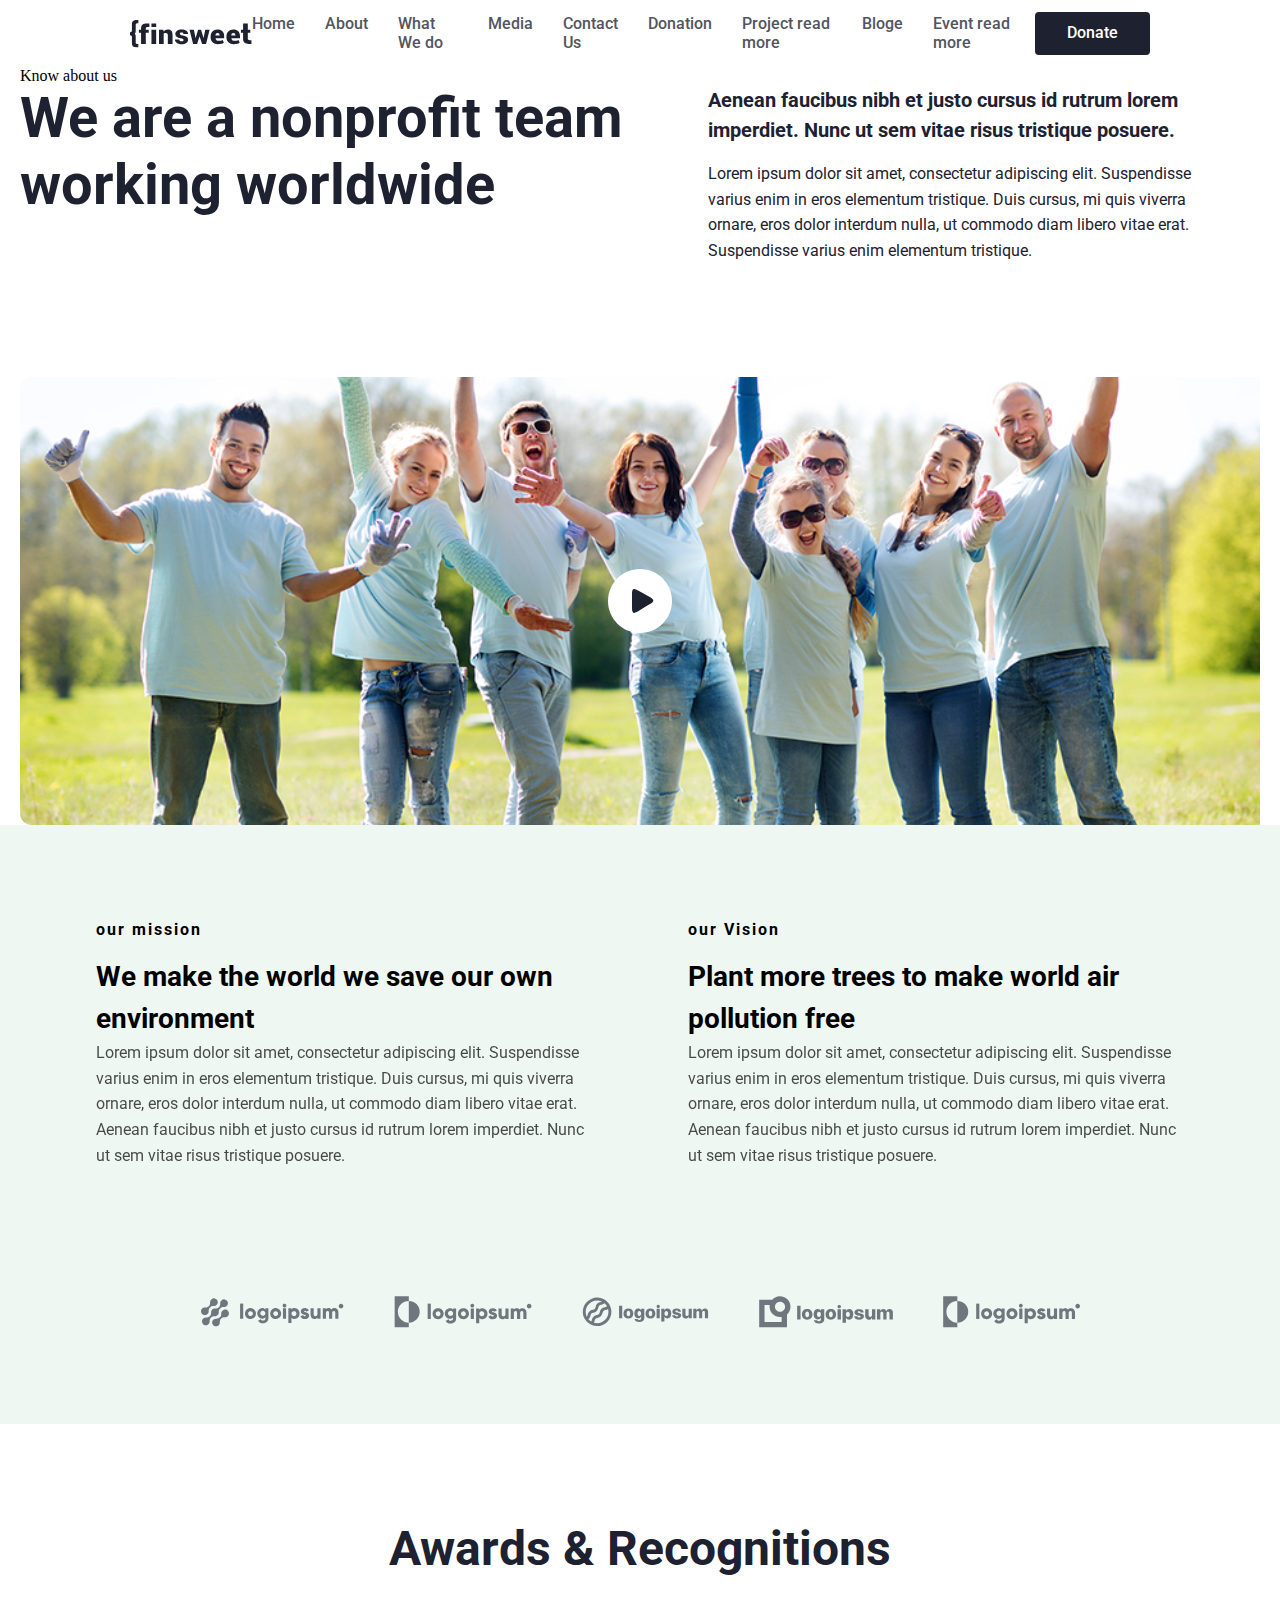
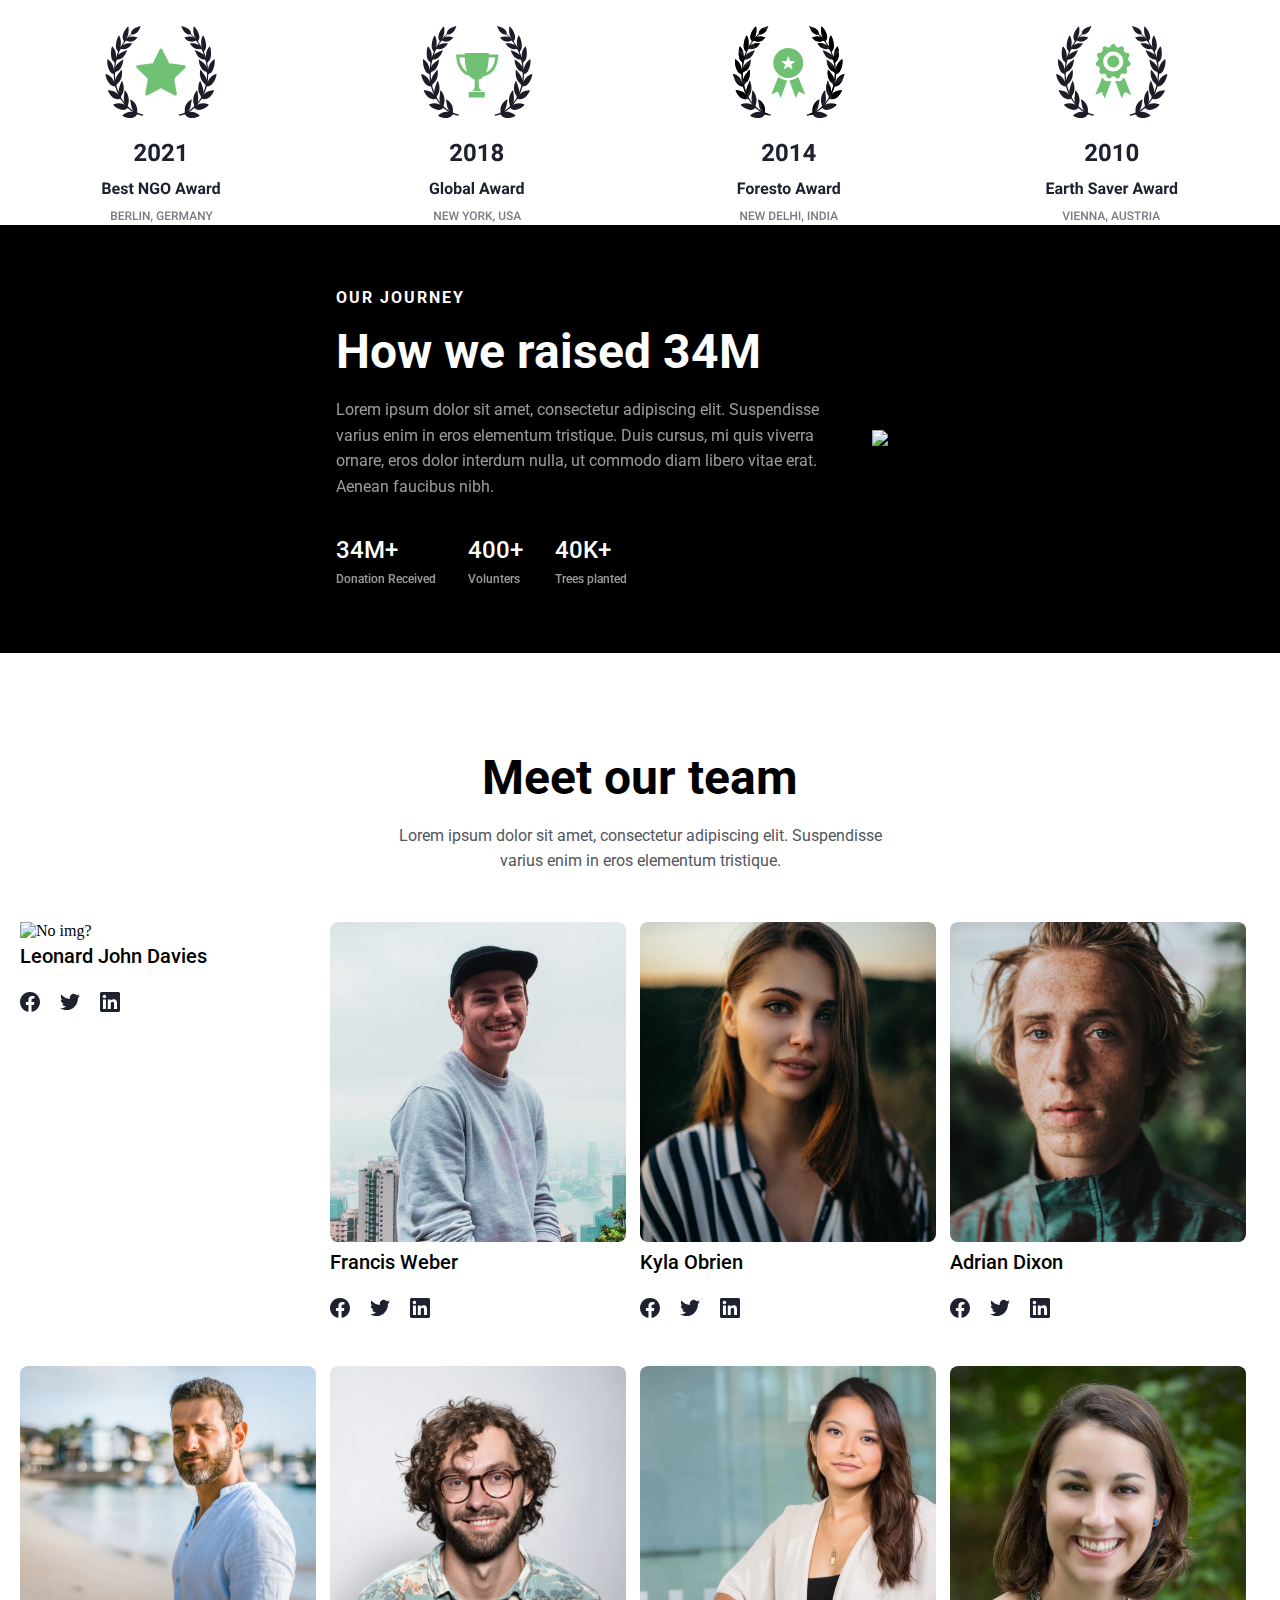
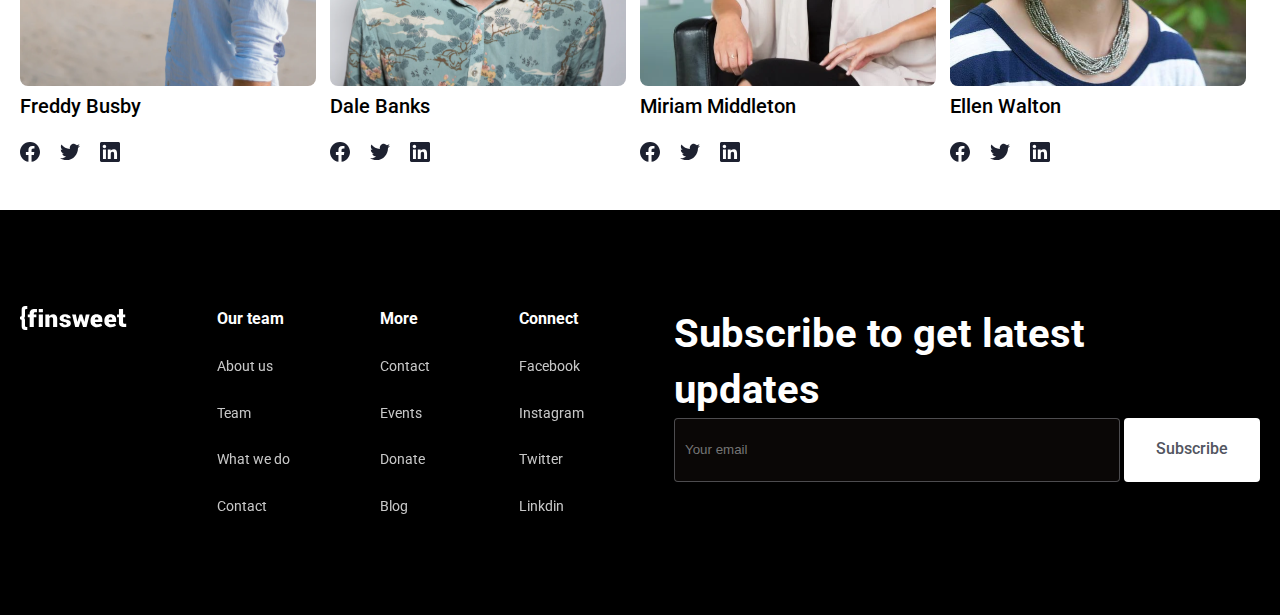
==== commit 4a01cce9: "wetyh" ====
--- a/pages/Aboutus.html
+++ b/pages/Aboutus.html
@@ -4,8 +4,14 @@
     <meta charset="UTF-8" />
     <meta name="viewport" content="width=device-width, initial-scale=1.0" />
     <title>About</title>
+
     <link rel="stylesheet" href="../css/stayle.css" />
     <link rel="stylesheet" href="../css/pages/About.css" />
+
+    <link rel="stylesheet" href="../css/stayle.css">
+    <link rel="stylesheet" href="../css/pages/About.css">
+    <link rel="stylesheet" href="../css/pages/index.css">
+
     <!-- roboto -->
     <link rel="preconnect" href="https://fonts.googleapis.com" />
     <link rel="preconnect" href="https://fonts.gstatic.com" crossorigin />
@@ -68,6 +74,146 @@
         </div>
       </div>
     </nav>
+<section>
+    <div class="contayner">
+    <p class="about-p">Know about us</p>
+    <div class="box-text">
+        <div>
+            <h1 class="box-text-h1">We are a nonprofit team working worldwide</h1>
+        </div>
+        <div>
+            <p class="box-text-p1">Aenean faucibus nibh et justo cursus id rutrum lorem imperdiet. Nunc ut sem vitae risus tristique posuere.</p>
+            <p class="box-text-p2">Lorem ipsum dolor sit amet, consectetur adipiscing elit. Suspendisse varius enim in eros elementum tristique. Duis cursus, mi quis viverra ornare, eros dolor interdum nulla, ut commodo diam libero vitae erat. Suspendisse varius enim elementum tristique.</p>
+        </div>
+    </div>
+    <div class="about-bac-img">
+        <img src="../img/about/Play icon (2).svg" alt="No img?">
+    </div></div>
+    <div class="board-bac">
+        <div class="contayner">
+            <div class="board">
+        <div class="board1">
+    <p class="board-p-1">our mission</p>
+    <h3 class="board-h3">We make the world we save our own environment</h3>
+    <p class="board-p2">Lorem ipsum dolor sit amet, consectetur adipiscing elit. Suspendisse varius enim in eros elementum tristique. Duis cursus, mi quis viverra ornare, eros dolor interdum nulla, ut commodo diam libero vitae erat. Aenean faucibus nibh et justo cursus id rutrum lorem imperdiet. Nunc ut sem vitae risus tristique posuere.</p>
+        </div>
+        <div class="board1">
+            <p class="board-p-1">our Vision</p>
+            <h3 class="board-h3">Plant more trees to make world air pollution free</h3>
+            <p class="board-p2">Lorem ipsum dolor sit amet, consectetur adipiscing elit. Suspendisse varius enim in eros elementum tristique. Duis cursus, mi quis viverra ornare, eros dolor interdum nulla, ut commodo diam libero vitae erat. Aenean faucibus nibh et justo cursus id rutrum lorem imperdiet. Nunc ut sem vitae risus tristique posuere.</p>
+        </div>
+    </div>
+    <div class="copy-menu-logos pad">
+        <img src="../img/index/logo1.svg" alt="No img?">
+        <img src="../img/index/logo2.svg" alt="No img?">
+        <img src="../img/index/logo3.svg" alt="No img?">
+        <img src="../img/index/logo5.svg" alt="No img?">
+        <img src="../img/index/logo6.svg" alt="No img?">
+    </div>
+</div>
+    </div>
+    <div class="contayner">
+        <p class="prize-text">Awards & Recognitions</p>
+        <div class="prize">
+            <img src="../img/about/Award.svg" alt="No img?">
+            <img src="../img/about/Award (1).svg" alt="No img?">
+            <img src="../img/about/Award (2).svg" alt="No img?">
+            <img src="../img/about/Award (3).svg" alt="No img?">
+        </div>
+    </div>
+    <div class="black-in">
+        <div class="contayner">
+            <div class="black-box">
+  <div>
+    <p class="balck-on-p1">OUR JOURNEY </p>
+    <h1 class="balck-on-h1">How we raised 34M</h1>
+    <p class="balck-on-p2">Lorem ipsum dolor sit amet, consectetur adipiscing elit. Suspendisse varius enim in eros elementum tristique. Duis cursus, mi quis viverra ornare, eros dolor interdum nulla, ut commodo diam libero vitae erat. Aenean faucibus nibh.</p>
+    <div class="black-box-mini">
+        <div ><p class="balck-on-p3">34M+</p>
+        <p class="balck-on-p4">Donation Received</p></div>
+        <div><p class="balck-on-p3">400+</p>
+            <p class="balck-on-p4">Volunters</p></div>
+        <div><p class="balck-on-p3">40K+</p>
+            <p class="balck-on-p4">Trees planted</p></div>
+    </div>
+  </div>
+<div>
+    <img class="black-img-size" src="../img/about/Image (41).svg" alt="No img?">
+</div>
+            </div>
+        </div>
+    </div>
+    <div class="contayner">
+        <h1 class="meet-h1">Meet our team</h1>
+        <p class="meet-p1">Lorem ipsum dolor sit amet, consectetur adipiscing elit. Suspendisse varius enim in eros elementum tristique.</p>
+        <div class="team-box">
+   <div>
+    <img class="team-img-size" src="../img/about/Image (42).svg" alt=" No img?">
+        <p class="logo-p">Leonard John Davies</p>
+        <div class="logo-box"><img src="../img/about/Negative.svg" alt=" No img?">
+            <img src="../img/about/Negative1.svg" alt=" No img?">
+            <img src="../img/about/Negative2.svg" alt=" No img?"></div>
+    </img>
+   </div>
+   <div>
+    <img class="team-img-size" src="../img/about/Image (43).svg" alt="No img?">
+        <p class="logo-p">Francis Weber</p>
+        <div class="logo-box"><img src="../img/about/Negative.svg" alt="No img?">
+            <img src="../img/about/Negative1.svg" alt="No img?">
+            <img src="../img/about/Negative2.svg" alt="No img?"></div>
+    </img>
+   </div>
+   <div>
+    <img class="team-img-size" src="../img/about/Image (44).svg" alt=" No img?">
+        <p class="logo-p">Kyla Obrien</p>
+        <div class="logo-box"><img src="../img/about/Negative.svg" alt=" No img?">
+            <img src="../img/about/Negative1.svg" alt=" No img?">
+            <img src="../img/about/Negative2.svg" alt=" No img?"></div>
+    </img>
+   </div>
+   <div>
+    <img class="team-img-size" src="../img/about/Image (45).svg" alt=" No img?">
+        <p class="logo-p">Adrian Dixon</p>
+        <div class="logo-box"><img src="../img/about/Negative.svg" alt=" No img?">
+            <img src="../img/about/Negative1.svg" alt=" No img?">
+            <img src="../img/about/Negative2.svg" alt=" No img?"></div>
+    </img>
+   </div>
+   <div>
+    <img class="team-img-size" src="../img/about/Image (46).svg" alt=" No img?">
+        <p class="logo-p">Freddy Busby</p>
+        <div class="logo-box"><img src="../img/about/Negative.svg" alt=" No img?">
+            <img src="../img/about/Negative1.svg" alt=" No img?">
+            <img src="../img/about/Negative2.svg" alt=" No img?"></div>
+    </img>
+   </div>
+   <div>
+    <img class="team-img-size" src="../img/about/Image (47).svg" alt="No img?">
+        <p class="logo-p">Dale Banks</p>
+        <div class="logo-box"><img src="../img/about/Negative.svg" alt="No img?">
+            <img src="../img/about/Negative1.svg" alt="No img?">
+            <img src="../img/about/Negative2.svg" alt="No img?"></div>
+    </img>
+   </div>
+   <div>
+    <img class="team-img-size" src="../img/about/Image (48).svg" alt="No img?">
+        <p class="logo-p">Miriam Middleton</p>
+        <div class="logo-box"><img src="../img/about/Negative.svg" alt="No img?">
+            <img src="../img/about/Negative1.svg" alt="No img?">
+            <img src="../img/about/Negative2.svg" alt="No img?"></div>
+    </img>
+   </div>
+   <div>
+    <img class="team-img-size" src="../img/about/Image (49).svg" alt=" No img?">
+        <p class="logo-p">Ellen Walton  </p>
+        <div class="logo-box"><img src="../img/about/Negative.svg" alt=" No img?">
+            <img src="../img/about/Negative1.svg" alt=" No img?">
+            <img src="../img/about/Negative2.svg" alt=" No img?"></div>
+    </img>
+   </div>
+        </div>
+    </div>
+</section>
 
     <footer>
       <div class="contayner">
--- a/css/stayle.css
+++ b/css/stayle.css
@@ -14,6 +14,7 @@
   margin-left: auto;
   margin-right: auto;
 }
+<<<<<<< HEAD
 nav {
   padding-top: 12px;
   padding-bottom: 12px;
@@ -62,6 +63,69 @@
   align-items: center;
   gap: 20px;
 }
+=======
+:root {
+  --colorBg: rgb(240, 247, 243);
+  --colorGren: rgba(221, 255, 223, 1);
+  --colorWhite:rgba(255, 255, 255, 1);
+  --colorGreen:rgba(112, 193, 116, 1);
+  --colorBlack:rgba(82, 85, 96, 1);
+  --colorEven:rgba(190, 243, 192, 1);
+}
+nav {
+  padding-top: 12px;
+  padding-bottom: 12px;
+}
+ul {
+  display: flex;
+  gap: 30px;
+  list-style: none;
+  color: rgba(82, 85, 96, 1);
+}
+a {
+  color: rgba(82, 85, 96, 1);
+  text-decoration: none;
+  font-family: Roboto;
+  font-size: 16px;
+  font-weight: 500;
+  line-height: 18.75px;
+  text-align: left;
+}
+.nav-bar{
+    display: flex;
+    align-items: center;
+    justify-content: space-between;
+}
+  a:hover{
+color: rgb(3, 2, 2);
+}
+.nav-bar {
+  display: flex;
+  align-items: center;
+  justify-content: space-between;
+  padding: 0px 110px;
+}
+.nav-button {
+  width: 116px;
+  height: 43px;
+  top: 12px;
+  left: 1274px;
+  padding: 12px 32px 12px 32px;
+  border-radius: 4px;
+  border: none;
+  background: rgba(29, 33, 48, 1);
+  font-family: Roboto;
+  font-size: 16px;
+  font-weight: 500;
+  line-height: 18.75px;
+  color: rgba(255, 255, 255, 1);
+}
+.nav-bar-mini {
+  display: flex;
+  align-items: center;
+  gap: 20px;
+}
+>>>>>>> 59048f561541dabe168f5b8acc542a89f013617b
 @media (max-width: 1403px) {
   .nav-bar {
     display: block;
@@ -140,6 +204,26 @@
   display: flex;
   align-items: start;
   justify-content: space-between;
+<<<<<<< HEAD
+=======
+}
+.footer-text-start {
+  font-family: Roboto;
+  font-size: 16px;
+  font-weight: 700;
+  line-height: 25.6px;
+  text-align: left;
+  color: white;
+}
+.footer-p-end {
+  width: 440px;
+  font-family: Roboto;
+  font-size: 40px;
+  font-weight: 700;
+  line-height: 56px;
+  text-align: left;
+  color: rgba(255, 255, 255, 1);
+>>>>>>> 59048f561541dabe168f5b8acc542a89f013617b
 }
 .footer-text-start {
   font-family: Roboto;
@@ -192,5 +276,11 @@
     border: 1px solid rgba(235, 240, 249, 0.3);
     background-color: rgb(10, 7, 6);
     color: white;
-  }
-}
+<<<<<<< HEAD
+  }
+}
+=======
+    }
+}
+
+>>>>>>> 59048f561541dabe168f5b8acc542a89f013617b
--- a/css/pages/About.css
+++ b/css/pages/About.css
@@ -1 +1,394 @@
-
+<<<<<<< HEAD
+
+=======
+.about-p{
+    padding-top: 96px;
+    padding-bottom: 32px;
+    font-family: Roboto;
+font-size: 16px;
+font-weight: 700;
+line-height: 18.75px;
+letter-spacing: 2px;
+text-align: left;
+color: 
+rgba(29, 33, 48, 1);
+}
+.box-text{
+    display: flex;
+    gap: 64px ;
+}
+.box-text-h1{
+    padding-bottom: 158px;
+font-family: Roboto;
+font-size: 56px;
+font-weight: 700;
+line-height: 67.2px;
+text-align: left;
+width: 624px;
+color: 
+rgba(29, 33, 48, 1);
+}
+.box-text-p1{
+    font-family: Roboto;
+font-size: 20px;
+font-weight: 700;
+line-height: 30px;
+text-align: left;
+color:rgba(29, 33, 48, 1);
+width: 496px; 
+}.box-text-p2{
+    padding-top: 16px;
+    font-family: Roboto;
+    font-size: 16px;
+    font-weight: 400;
+    line-height: 25.6px;
+    text-align: left;
+    width: 496px;
+color:rgba(29, 33, 48, 1); 
+}
+.about-bac-img{
+    height: 448px;
+    display: flex;
+    justify-content: center;
+    align-items: center;
+    width: 100%;
+    background-image: url(../../img/about/BG\ \(1\).svg);
+}
+.board-p-1{
+    padding-bottom: 16px;
+    font-family: Roboto;
+font-size: 16px;
+font-weight: 700;
+line-height: 18.75px;
+letter-spacing: 2px;
+text-align: left;
+
+}
+.board-h3{
+width: 496px;
+font-family: Roboto;
+font-size: 28px;
+font-weight: 700;
+line-height: 42px;
+text-align: left;
+
+}
+.board-p2{
+width: 496px;
+opacity: 70%;
+font-family: Roboto;
+font-size: 16px;
+font-weight: 400;
+line-height: 25.6px;
+text-align: left;
+
+}
+.board{
+    padding-top: 96px;
+    padding-bottom: 96px;
+    justify-content: center;
+    display: flex;
+    gap: 96px;
+}
+.pad{
+    padding-bottom: 96px;
+}
+.board-bac{
+    background: rgba(239, 247, 242, 1);
+
+}
+.prize{
+    display: flex;
+    justify-content: center;
+    gap: 200px;
+}
+.prize-text{
+    padding-top: 96px;
+    padding-bottom: 48px;
+color: 
+rgba(29, 33, 48, 1);
+font-family: Roboto;
+font-size: 48px;
+font-weight: 700;
+line-height: 57.6px;
+text-align: center;
+
+}
+.black-in{
+    background-color: black;
+    margin-bottom: 96px;
+}
+.black-box{
+    padding-top: 64px;
+    padding-bottom: 64px;
+    display: flex;
+    align-items: center;
+    justify-content: center;
+    gap: 48px;
+}
+.balck-on-p1{
+    font-family: Roboto;
+font-size: 16px;
+font-weight: 700;
+line-height: 18.75px;
+letter-spacing: 2px;
+text-align: left;
+color:rgba(255, 255, 255, 1); 
+}
+.balck-on-h1{
+    padding-top: 16px;
+    padding-bottom: 16px;
+font-family: Roboto;
+font-size: 48px;
+font-weight: 700;
+line-height: 57.6px;
+text-align: left;
+color:rgba(255, 255, 255, 1);
+}
+.balck-on-p2{
+    width: 488px;
+font-family: Roboto;
+font-size: 16px;
+font-weight: 400;
+line-height: 25.6px;
+text-align: left;
+opacity: 60%;
+color: 
+rgba(255, 255, 255, 1);
+}
+.black-box-mini{
+    display: flex;
+    gap: 32px;
+}
+.balck-on-p4{
+    font-family: Roboto;
+font-size: 12px;
+font-weight: 500;
+line-height: 19.2px;
+text-align: left;
+color: white;
+opacity: 60%;
+}
+.balck-on-p3{
+    padding-top: 32px;
+    font-family: Roboto;
+font-size: 24px;
+font-weight: 500;
+line-height: 38.4px;
+text-align: left;
+color: white;
+}
+.meet-h1{
+    padding-bottom: 16px;
+font-family: Roboto;
+font-size: 48px;
+font-weight: 700;
+line-height: 57.6px;
+text-align: center;
+
+}
+.meet-p1{
+    padding-bottom: 48px;
+    margin: 0 auto;
+   width: 519px;
+font-family: Roboto;
+font-size: 16px;
+font-weight: 400;
+line-height: 25.6px;
+text-align: center;
+color: rgba(82, 85, 96, 1);
+}
+.team-box{
+    display: grid;
+    grid-template-columns: auto auto auto auto;
+}
+.logo-box{
+    padding-bottom: 48px;
+    display: flex;
+    gap: 20px;
+}
+.logo-p{
+    padding-bottom: 20px;
+    font-family: Roboto;
+font-size: 20px;
+font-weight: 500;
+line-height: 32px;
+
+}
+@media(max-width:633px){
+    .team-box{ 
+display: flex !important;
+align-items: center;
+flex-direction: column;
+
+    }
+    .team-img-size{
+    width: 250px;
+    }
+    .meet-p1{
+        padding-bottom: 48px;
+        margin: 0 auto;
+       width: 219px;
+    font-family: Roboto;
+    font-size: 16px;
+    font-weight: 400;
+    line-height: 25.6px;
+    text-align: center;
+    color: rgba(82, 85, 96, 1);
+    }
+
+}
+@media(max-width:1213px){
+    .team-box{
+        margin: 0 auto;
+        display: grid;
+
+        grid-template-columns: auto auto  ;
+    }
+}
+@media(max-width:1188px){
+    .black-box{
+        padding-top: 64px;
+        padding-bottom: 64px;
+        display: flex;
+        flex-direction: column;
+
+    }
+
+}
+@media(max-width:500px){
+    .balck-on-h1{
+        padding-top: 16px;
+        padding-bottom: 16px;
+    font-family: Roboto;
+    font-size: 38px;
+    font-weight: 700;
+    line-height: 57.6px;
+    text-align: center;
+    color:rgba(255, 255, 255, 1);
+    }
+    .balck-on-p2{
+        width: 288px;
+    font-family: Roboto;
+    font-size: 16px;
+    font-weight: 400;
+    line-height: 25.6px;
+    text-align: center;
+    opacity: 60%;
+    color: 
+    rgba(255, 255, 255, 1);
+    }
+    .board-p-1{
+        padding-bottom: 16px;
+        font-family: Roboto;
+    font-size: 16px;
+    font-weight: 700;
+    line-height: 18.75px;
+    letter-spacing: 2px;
+
+    
+    }
+    .board-h3{
+    width: 296px;
+    font-family: Roboto;
+    font-size: 28px;
+    font-weight: 700;
+    line-height: 42px;
+   
+    
+    }
+    .board-p2{
+    width: 296px;
+    opacity: 70%;
+    font-family: Roboto;
+    font-size: 16px;
+    font-weight: 400;
+    line-height: 25.6px;
+  
+    
+    }
+}
+@media(max-width:1109px){
+    .prize{
+        gap: 30px;
+    }
+    .board{
+        padding-top: 96px;
+        padding-bottom: 96px;
+       display: block;
+    }
+    .board1{
+        display: flex;
+        flex-direction: column;
+        align-items: center;
+    }
+    .board-p-1{
+        text-align: center;
+    }
+    .board-h3{
+        text-align: center;
+    }
+    .board-p2{
+        text-align: center;
+    }
+}
+@media(max-width:1249px){
+    .box-text{
+        display: block;
+    }
+    .about-p{
+text-align: center;
+    }
+    .box-text-h1{
+        text-align: center;
+        margin: 0 auto  ;
+    }
+    .box-text-p1{
+    text-align: center;
+    margin: 0 auto;
+
+}
+    .box-text-p2{
+    text-align: center;
+    margin: 0 auto;
+  padding-bottom: 96px;
+}
+}
+@media(max-width:672px){
+    .black-img-size{
+        width: 280px;
+    }
+    .prize{
+        display: ruby;
+    }
+    .box-text-h1{
+     
+    font-size: 36px;
+    font-weight: 700;
+    line-height: 47.2px;
+    text-align: center;
+    width: 224px;
+   
+    }
+    .box-text-p1{
+        font-family: Roboto;
+    font-size: 20px;
+    font-weight: 700;
+    line-height: 30px;
+    text-align: center;
+    color:rgba(29, 33, 48, 1);
+    width: 296px; 
+    }
+    .box-text-p2{
+        padding-top: 16px;
+        font-family: Roboto;
+        font-size: 16px;
+        font-weight: 400;
+        line-height: 25.6px;
+        text-align: center;
+        width: 496px;
+    color:rgba(29, 33, 48, 1);  
+    width: 296px; 
+    }
+}
+>>>>>>> 59048f561541dabe168f5b8acc542a89f013617b
--- a/css/stayle.css
+++ b/css/stayle.css
@@ -14,6 +14,7 @@
   margin-left: auto;
   margin-right: auto;
 }
+<<<<<<< HEAD
 nav {
   padding-top: 12px;
   padding-bottom: 12px;
@@ -62,6 +63,69 @@
   align-items: center;
   gap: 20px;
 }
+=======
+:root {
+  --colorBg: rgb(240, 247, 243);
+  --colorGren: rgba(221, 255, 223, 1);
+  --colorWhite:rgba(255, 255, 255, 1);
+  --colorGreen:rgba(112, 193, 116, 1);
+  --colorBlack:rgba(82, 85, 96, 1);
+  --colorEven:rgba(190, 243, 192, 1);
+}
+nav {
+  padding-top: 12px;
+  padding-bottom: 12px;
+}
+ul {
+  display: flex;
+  gap: 30px;
+  list-style: none;
+  color: rgba(82, 85, 96, 1);
+}
+a {
+  color: rgba(82, 85, 96, 1);
+  text-decoration: none;
+  font-family: Roboto;
+  font-size: 16px;
+  font-weight: 500;
+  line-height: 18.75px;
+  text-align: left;
+}
+.nav-bar{
+    display: flex;
+    align-items: center;
+    justify-content: space-between;
+}
+  a:hover{
+color: rgb(3, 2, 2);
+}
+.nav-bar {
+  display: flex;
+  align-items: center;
+  justify-content: space-between;
+  padding: 0px 110px;
+}
+.nav-button {
+  width: 116px;
+  height: 43px;
+  top: 12px;
+  left: 1274px;
+  padding: 12px 32px 12px 32px;
+  border-radius: 4px;
+  border: none;
+  background: rgba(29, 33, 48, 1);
+  font-family: Roboto;
+  font-size: 16px;
+  font-weight: 500;
+  line-height: 18.75px;
+  color: rgba(255, 255, 255, 1);
+}
+.nav-bar-mini {
+  display: flex;
+  align-items: center;
+  gap: 20px;
+}
+>>>>>>> 59048f561541dabe168f5b8acc542a89f013617b
 @media (max-width: 1403px) {
   .nav-bar {
     display: block;
@@ -140,6 +204,26 @@
   display: flex;
   align-items: start;
   justify-content: space-between;
+<<<<<<< HEAD
+=======
+}
+.footer-text-start {
+  font-family: Roboto;
+  font-size: 16px;
+  font-weight: 700;
+  line-height: 25.6px;
+  text-align: left;
+  color: white;
+}
+.footer-p-end {
+  width: 440px;
+  font-family: Roboto;
+  font-size: 40px;
+  font-weight: 700;
+  line-height: 56px;
+  text-align: left;
+  color: rgba(255, 255, 255, 1);
+>>>>>>> 59048f561541dabe168f5b8acc542a89f013617b
 }
 .footer-text-start {
   font-family: Roboto;
@@ -192,5 +276,11 @@
     border: 1px solid rgba(235, 240, 249, 0.3);
     background-color: rgb(10, 7, 6);
     color: white;
-  }
-}
+<<<<<<< HEAD
+  }
+}
+=======
+    }
+}
+
+>>>>>>> 59048f561541dabe168f5b8acc542a89f013617b
--- a/css/pages/About.css
+++ b/css/pages/About.css
@@ -1 +1,394 @@
-
+<<<<<<< HEAD
+
+=======
+.about-p{
+    padding-top: 96px;
+    padding-bottom: 32px;
+    font-family: Roboto;
+font-size: 16px;
+font-weight: 700;
+line-height: 18.75px;
+letter-spacing: 2px;
+text-align: left;
+color: 
+rgba(29, 33, 48, 1);
+}
+.box-text{
+    display: flex;
+    gap: 64px ;
+}
+.box-text-h1{
+    padding-bottom: 158px;
+font-family: Roboto;
+font-size: 56px;
+font-weight: 700;
+line-height: 67.2px;
+text-align: left;
+width: 624px;
+color: 
+rgba(29, 33, 48, 1);
+}
+.box-text-p1{
+    font-family: Roboto;
+font-size: 20px;
+font-weight: 700;
+line-height: 30px;
+text-align: left;
+color:rgba(29, 33, 48, 1);
+width: 496px; 
+}.box-text-p2{
+    padding-top: 16px;
+    font-family: Roboto;
+    font-size: 16px;
+    font-weight: 400;
+    line-height: 25.6px;
+    text-align: left;
+    width: 496px;
+color:rgba(29, 33, 48, 1); 
+}
+.about-bac-img{
+    height: 448px;
+    display: flex;
+    justify-content: center;
+    align-items: center;
+    width: 100%;
+    background-image: url(../../img/about/BG\ \(1\).svg);
+}
+.board-p-1{
+    padding-bottom: 16px;
+    font-family: Roboto;
+font-size: 16px;
+font-weight: 700;
+line-height: 18.75px;
+letter-spacing: 2px;
+text-align: left;
+
+}
+.board-h3{
+width: 496px;
+font-family: Roboto;
+font-size: 28px;
+font-weight: 700;
+line-height: 42px;
+text-align: left;
+
+}
+.board-p2{
+width: 496px;
+opacity: 70%;
+font-family: Roboto;
+font-size: 16px;
+font-weight: 400;
+line-height: 25.6px;
+text-align: left;
+
+}
+.board{
+    padding-top: 96px;
+    padding-bottom: 96px;
+    justify-content: center;
+    display: flex;
+    gap: 96px;
+}
+.pad{
+    padding-bottom: 96px;
+}
+.board-bac{
+    background: rgba(239, 247, 242, 1);
+
+}
+.prize{
+    display: flex;
+    justify-content: center;
+    gap: 200px;
+}
+.prize-text{
+    padding-top: 96px;
+    padding-bottom: 48px;
+color: 
+rgba(29, 33, 48, 1);
+font-family: Roboto;
+font-size: 48px;
+font-weight: 700;
+line-height: 57.6px;
+text-align: center;
+
+}
+.black-in{
+    background-color: black;
+    margin-bottom: 96px;
+}
+.black-box{
+    padding-top: 64px;
+    padding-bottom: 64px;
+    display: flex;
+    align-items: center;
+    justify-content: center;
+    gap: 48px;
+}
+.balck-on-p1{
+    font-family: Roboto;
+font-size: 16px;
+font-weight: 700;
+line-height: 18.75px;
+letter-spacing: 2px;
+text-align: left;
+color:rgba(255, 255, 255, 1); 
+}
+.balck-on-h1{
+    padding-top: 16px;
+    padding-bottom: 16px;
+font-family: Roboto;
+font-size: 48px;
+font-weight: 700;
+line-height: 57.6px;
+text-align: left;
+color:rgba(255, 255, 255, 1);
+}
+.balck-on-p2{
+    width: 488px;
+font-family: Roboto;
+font-size: 16px;
+font-weight: 400;
+line-height: 25.6px;
+text-align: left;
+opacity: 60%;
+color: 
+rgba(255, 255, 255, 1);
+}
+.black-box-mini{
+    display: flex;
+    gap: 32px;
+}
+.balck-on-p4{
+    font-family: Roboto;
+font-size: 12px;
+font-weight: 500;
+line-height: 19.2px;
+text-align: left;
+color: white;
+opacity: 60%;
+}
+.balck-on-p3{
+    padding-top: 32px;
+    font-family: Roboto;
+font-size: 24px;
+font-weight: 500;
+line-height: 38.4px;
+text-align: left;
+color: white;
+}
+.meet-h1{
+    padding-bottom: 16px;
+font-family: Roboto;
+font-size: 48px;
+font-weight: 700;
+line-height: 57.6px;
+text-align: center;
+
+}
+.meet-p1{
+    padding-bottom: 48px;
+    margin: 0 auto;
+   width: 519px;
+font-family: Roboto;
+font-size: 16px;
+font-weight: 400;
+line-height: 25.6px;
+text-align: center;
+color: rgba(82, 85, 96, 1);
+}
+.team-box{
+    display: grid;
+    grid-template-columns: auto auto auto auto;
+}
+.logo-box{
+    padding-bottom: 48px;
+    display: flex;
+    gap: 20px;
+}
+.logo-p{
+    padding-bottom: 20px;
+    font-family: Roboto;
+font-size: 20px;
+font-weight: 500;
+line-height: 32px;
+
+}
+@media(max-width:633px){
+    .team-box{ 
+display: flex !important;
+align-items: center;
+flex-direction: column;
+
+    }
+    .team-img-size{
+    width: 250px;
+    }
+    .meet-p1{
+        padding-bottom: 48px;
+        margin: 0 auto;
+       width: 219px;
+    font-family: Roboto;
+    font-size: 16px;
+    font-weight: 400;
+    line-height: 25.6px;
+    text-align: center;
+    color: rgba(82, 85, 96, 1);
+    }
+
+}
+@media(max-width:1213px){
+    .team-box{
+        margin: 0 auto;
+        display: grid;
+
+        grid-template-columns: auto auto  ;
+    }
+}
+@media(max-width:1188px){
+    .black-box{
+        padding-top: 64px;
+        padding-bottom: 64px;
+        display: flex;
+        flex-direction: column;
+
+    }
+
+}
+@media(max-width:500px){
+    .balck-on-h1{
+        padding-top: 16px;
+        padding-bottom: 16px;
+    font-family: Roboto;
+    font-size: 38px;
+    font-weight: 700;
+    line-height: 57.6px;
+    text-align: center;
+    color:rgba(255, 255, 255, 1);
+    }
+    .balck-on-p2{
+        width: 288px;
+    font-family: Roboto;
+    font-size: 16px;
+    font-weight: 400;
+    line-height: 25.6px;
+    text-align: center;
+    opacity: 60%;
+    color: 
+    rgba(255, 255, 255, 1);
+    }
+    .board-p-1{
+        padding-bottom: 16px;
+        font-family: Roboto;
+    font-size: 16px;
+    font-weight: 700;
+    line-height: 18.75px;
+    letter-spacing: 2px;
+
+    
+    }
+    .board-h3{
+    width: 296px;
+    font-family: Roboto;
+    font-size: 28px;
+    font-weight: 700;
+    line-height: 42px;
+   
+    
+    }
+    .board-p2{
+    width: 296px;
+    opacity: 70%;
+    font-family: Roboto;
+    font-size: 16px;
+    font-weight: 400;
+    line-height: 25.6px;
+  
+    
+    }
+}
+@media(max-width:1109px){
+    .prize{
+        gap: 30px;
+    }
+    .board{
+        padding-top: 96px;
+        padding-bottom: 96px;
+       display: block;
+    }
+    .board1{
+        display: flex;
+        flex-direction: column;
+        align-items: center;
+    }
+    .board-p-1{
+        text-align: center;
+    }
+    .board-h3{
+        text-align: center;
+    }
+    .board-p2{
+        text-align: center;
+    }
+}
+@media(max-width:1249px){
+    .box-text{
+        display: block;
+    }
+    .about-p{
+text-align: center;
+    }
+    .box-text-h1{
+        text-align: center;
+        margin: 0 auto  ;
+    }
+    .box-text-p1{
+    text-align: center;
+    margin: 0 auto;
+
+}
+    .box-text-p2{
+    text-align: center;
+    margin: 0 auto;
+  padding-bottom: 96px;
+}
+}
+@media(max-width:672px){
+    .black-img-size{
+        width: 280px;
+    }
+    .prize{
+        display: ruby;
+    }
+    .box-text-h1{
+     
+    font-size: 36px;
+    font-weight: 700;
+    line-height: 47.2px;
+    text-align: center;
+    width: 224px;
+   
+    }
+    .box-text-p1{
+        font-family: Roboto;
+    font-size: 20px;
+    font-weight: 700;
+    line-height: 30px;
+    text-align: center;
+    color:rgba(29, 33, 48, 1);
+    width: 296px; 
+    }
+    .box-text-p2{
+        padding-top: 16px;
+        font-family: Roboto;
+        font-size: 16px;
+        font-weight: 400;
+        line-height: 25.6px;
+        text-align: center;
+        width: 496px;
+    color:rgba(29, 33, 48, 1);  
+    width: 296px; 
+    }
+}
+>>>>>>> 59048f561541dabe168f5b8acc542a89f013617b
--- a/css/pages/index.css
+++ b/css/pages/index.css
@@ -0,0 +1,697 @@
+.clab-in-bac{
+   
+    background-image: url(../../img/index/BG\ Image.svg);
+    background-size: cover; 
+}
+.club-on-p{
+    padding-top: 128px;
+    font-family: Roboto;
+font-size: 64px;
+font-weight: 700;
+line-height: 76.8px;
+text-align: left;
+width:640px;
+color: 
+rgba(255, 255, 255, 1);
+}
+
+.play-icon-text{
+    font-family: Roboto;
+font-size: 16px;
+font-weight: 500;
+line-height: 18.75px;
+text-align: left;
+color:
+rgba(255, 255, 255, 1);
+
+}
+.img-on_piece{
+    display: flex;
+    align-items: center ;
+    gap: 8px;
+}
+.img-on-piece{
+    padding-top: 48px;
+    display: flex;
+    align-items: center ;
+    gap: 8px;
+}
+.img-on-button{
+    width: 148px;
+height: 51px;
+top: 474px;
+left: 111px;
+padding: 16px 32px 16px 32px;
+gap: 10px;
+border-radius: 4px;
+font-family: Roboto;
+font-size: 16px;
+font-weight: 500;
+line-height: 18.75px;
+text-align: center;
+
+}
+.img-hr{
+width: 600px;
+height: 1px;
+top: 729px;
+left: 300px;
+border: 1px solid rgba(229, 229, 229, 1)
+
+}
+.end-img-piece{
+    margin-top: 112px;
+ display: flex;
+    gap: 20px;
+    
+}
+.img-end-p{
+    
+    font-family: Roboto;
+    font-size: 18px;
+    font-weight: 500;
+    line-height: 21.09px;
+    text-align: right;
+    color:rgba(255, 255, 255, 1); 
+    padding-bottom: 64px;
+
+}
+.home-in{
+    padding-top: 96px;
+    padding-bottom: 64px;
+    display: flex;
+    justify-content: center;
+}
+
+.home-in-p1{
+    padding-top: 62px;
+    padding-bottom: 32px;
+    font-family: Roboto;
+    font-size: 16px;
+    font-weight: 700;
+    line-height: 18.75px;
+    letter-spacing: 2px;
+    text-align: left;
+   color: 
+   rgba(29, 33, 48, 1);    
+}
+.home-in-h2{
+    padding-bottom: 32px;
+font-family: Roboto;
+font-size: 48px;
+font-weight: 700;
+line-height: 57.6px;
+text-align: left;
+width: 600px;
+}
+.home-in-p2{
+    width: 600px;
+    font-family: Roboto;
+    font-size: 16px;
+    font-weight: 400;
+    line-height: 25.6px;
+    text-align: left;
+    
+}
+.home-in-padding{
+    padding-bottom: 32px;
+}
+.home-in-button{
+   margin-top: 48px;
+padding: 16px 32px 16px 32px;
+border-radius: 4px;
+border: none;
+background: rgba(112, 193, 116, 1);
+padding: 16px 32px 16px 32px;
+font-family: Roboto;
+font-size: 16px;
+font-weight: 500;
+line-height: 18.75px;
+color:rgba(255, 255, 255, 1); 
+
+
+}
+.home-bac{
+    margin-left: 96px;
+    display: flex;
+    justify-content: center;
+    align-items: center;
+    background-image: url(../../img/index/bollar.svg);
+    width: 480px;
+height: 578.34px;
+top: 898px;
+left: 910px;
+gap: 0px;
+border-radius: 12px ;
+opacity: 0px;
+
+}
+.room-home{
+    margin-top: 71px;
+    margin-right: 24px;
+    width: 72px;
+height: 2px;
+top: 969.5px;
+left: 110px;
+gap: 0px;
+border: 2px ;
+opacity: 0px;
+border: 2px solid rgba(29, 33, 48, 1)
+}
+.Supporters{
+    padding-left: 100px;
+    text-transform:uppercase;
+    font-family: Roboto;
+font-size: 16px;
+font-weight: 500;
+line-height: 18.75px;
+letter-spacing: 2px;
+text-align: left;
+
+}
+.copy-menu-logos{
+    padding-top: 32px;
+    display: flex;
+    gap: 50px;
+    justify-content: center;
+}
+.What-we-do{
+    text-transform: uppercase;
+    font-family: Roboto;
+font-size: 16px;
+font-weight: 700;
+line-height: 18.75px;
+letter-spacing: 2px;
+text-align: left;
+
+}
+.img-h1-p{
+    display: flex;
+    align-items: start;
+    gap: 24px;
+}
+.What-we-do-h1{
+    padding-top: 32px;
+    width:  608px; 
+    font-family: Roboto;
+    font-size: 48px;
+    font-weight: 700;
+    line-height: 57.6px;
+    text-align: left;
+       
+}
+.What-we-do-p{
+    padding-bottom: 32px;
+    width: 609px;
+font-family: Roboto;
+font-size: 16px;
+font-weight: 400;
+line-height: 25.6px;
+text-align: left;
+color: 
+rgba(82, 85, 96, 1);
+}
+.lorem-what{
+font-family: Roboto;
+font-size: 16px;
+font-weight: 400;
+line-height: 25.6px;
+text-align: left;
+width: 384px;
+}
+.h3-what{
+    font-family: Roboto;
+font-size: 24px;
+font-weight: 700;
+line-height: 28.13px;
+text-align: left;
+
+}
+.What-we-bac{
+    margin-top: 20px;
+    background: rgba(239, 247, 242, 1);
+
+}
+.What-we-do-cuntayn{
+    display: flex;
+    justify-content: space-between;
+    padding-bottom: 96px;
+}
+.text-start-p{
+    font-family: Roboto;
+font-size: 16px;
+font-weight: 700;
+line-height: 18.75px;
+letter-spacing: 2px;
+text-align: left;
+color: rgba(29, 33, 48, 1);
+}
+.text-start-h1{
+    padding-top: 32px;
+font-family: Roboto;
+font-size: 48px;
+font-weight: 700;
+line-height: 57.6px;
+text-align: left;
+color:rgba(29, 33, 48, 1); 
+width:640px; 
+}
+.Book1{
+    width: 411px;
+height: 421px;
+top: 2974px;
+left: 110px;
+gap: 0px;
+border-radius: 12px ;
+opacity: 0.5px;
+background-image: url(../../img/index/book-1.svg);
+}
+.Book2{
+    width: 411px;
+height: 421px;
+top: 2974px;
+left: 110px;
+gap: 0px;
+border-radius: 12px ;
+opacity: 0.5px;
+background-image: url(../../img/index/book-2.svg);
+}
+.Book3{
+    width: 411px;
+height: 421px;
+top: 2974px;
+left: 110px;
+gap: 0px;
+border-radius: 12px ;
+opacity: 0.5px;
+background-image: url(../../img/index/book-3.svg);
+}
+.Book-h1{
+    padding-left: 48px;
+padding-top: 80px;
+width:315px; 
+font-family: Roboto;
+font-size: 28px;
+font-weight: 700;
+line-height: 42px;
+text-align: left;
+color: rgba(255, 255, 255, 1);
+}
+.Book-p{
+    position: relative;
+    z-index: 3;
+    padding-top: 16px;
+    padding-left: 48px;
+ width: 350px;
+font-family: Roboto;
+font-size: 16px;
+font-weight: 400;
+line-height: 25.6px;
+text-align: left;
+color: rgba(255, 255, 255, 1);
+}
+.book-button{
+    margin-left: 48px;
+    margin-top: 54px;
+padding: 16px 32px 16px 32px;
+gap: 10px;
+border-radius: 4px;
+border: none;
+font-family: Roboto;
+font-size: 16px;
+font-weight: 500;
+line-height: 18.75px;
+text-align: right;
+color: rgba(29, 33, 48, 1);
+background: rgba(255, 255, 255, 1);
+}
+.book-shelf{
+    padding-top: 65px;
+    padding-bottom: 96px;
+    display: flex;
+    justify-content: center;
+    gap: 24px;
+}
+.department{
+    padding-top: 142px;
+    background-color: black;
+     margin-bottom: 96px;
+}   
+.department-h1{
+    
+    padding-bottom: 16px;
+    width: 611px;
+font-family: Roboto;
+font-size: 48px;
+font-weight: 700;
+line-height: 57.6px;
+text-align: left;
+color:rgba(255, 255, 255, 1); 
+
+}
+.department-p{
+    padding-bottom: 241px;
+font-family: Roboto;
+font-size: 16px;
+font-weight: 400;
+line-height: 25.6px;
+text-align: left;
+width: 606px;
+color: 
+rgba(255, 255, 255, 1);
+opacity: 60%;
+}
+.department-boss{
+    display: flex;
+    justify-content: space-between;
+}
+.wint{
+    margin: 0 auto;
+    width: 1280px;
+    background-image: url(../../img/index/wint-pover.svg);
+    background-repeat: no-repeat;
+    width: 100%;
+    background-position: center;
+}
+.wint-p{
+    padding-top: 93px;
+    padding-bottom: 32px;
+    margin: 0 auto;
+    width:  631px; 
+  
+font-family: Roboto;
+font-size: 48px;
+font-weight: 700;
+line-height: 57.6px;
+text-align: center;
+color: 
+rgba(255, 255, 255, 1);
+
+}
+.wint-1{
+   
+top: 4395px;
+left: 576px;
+padding: 16px 32px 16px 32px;
+border-radius: 4px;
+background: rgba(112, 193, 116, 1);
+border: none;
+color: white;
+font-family: Roboto;
+font-size: 16px;
+font-weight: 500;
+line-height: 18.75px;
+
+}
+.wint-2{
+padding: 16px 32px 16px 32px;
+border-radius: 4px;
+background: rgba(255, 255, 255, 1);
+color:rgba(29, 33, 48, 1); 
+font-family: Roboto;
+font-size: 16px;
+font-weight: 500;
+line-height: 18.75px;
+text-align: right;
+border: none;
+
+}
+
+.wint-box{
+    padding-bottom: 92px;
+    display: flex;
+    justify-content: center;
+    gap: 32px;
+}
+.ecology-box{
+    display: flex;
+     justify-content: space-between;
+}
+.ecology-h4{
+    font-family: Roboto;
+font-size: 20px;
+font-weight: 500;
+line-height: 30px;
+text-align: left;
+width: 290px;
+color: rgba(28, 29, 40, 1);
+}
+.ecology-p{
+    width: 290px;
+    font-family: Roboto;
+font-size: 16px;
+font-weight: 400;
+line-height: 25.6px;
+text-align: left;
+color:rgba(82, 85, 96, 1); 
+
+}
+.ecology-naws{
+    padding-top: 96px;
+    padding-bottom: 48px;
+    font-family: Roboto;
+font-size: 40px;
+font-weight: 500;
+line-height: 56px;
+text-align: left;
+color: 
+rgba(29, 33, 48, 1);
+}
+
+@media(max-width:1245px){
+    .ecology-box{
+        display: ruby;
+         justify-content: space-between;
+    } 
+}
+@media(max-width:1126px){
+    .book-shelf{
+        flex-direction: column;
+        align-items: center;
+    }
+    .text-start-p{
+       text-align: center; 
+    }
+    .text-start-h1{
+        margin: 0 auto;
+        padding-top: 32px;
+    font-family: Roboto;
+    font-size: 30px;
+    font-weight: 700;
+    line-height: 57.6px;
+    text-align: center;
+    color:rgba(29, 33, 48, 1); 
+    width:400px; 
+    }
+}
+@media(max-width:437px){
+    .ecology-carts-size{
+        width: 280px;
+    }
+    .text-start-h1{
+        margin: 0 auto;
+        padding-top: 32px;
+    font-family: Roboto;
+    font-size: 20px;
+    font-weight: 700;
+    line-height: 57.6px;
+    text-align: center;
+    color:rgba(29, 33, 48, 1); 
+    width:300px; 
+    }
+    .Book1{
+        width: 310px;
+    height: 421px;
+    }
+    .Book2{
+        width: 310px;
+    height: 421px;
+   
+    }
+    .Book3{
+        width: 310px;
+    height: 421px;
+   
+    }
+    .Book-p{
+        position: relative;
+        z-index: 3;
+        padding-top: 16px;
+        padding-left: 48px;
+     width: 300px;
+    font-family: Roboto;
+    font-size: 16px;
+    font-weight: 400;
+    line-height: 25.6px;
+    text-align: left;
+    color: rgba(255, 255, 255, 1);
+    }
+
+}
+@media(max-width:1067px){
+    .department-boss{
+        display: block;
+        text-align: center;
+    }
+
+    .end-img-piece{
+        display: none;
+    }
+    .img-on-piece{
+        padding-bottom: 30px;
+    }
+    .room-home{
+        display: none;
+    }
+    .home-in{
+     flex-direction: column;
+     align-items: center;
+    }
+    .copy-menu-logos{
+        display: block;
+    }
+    .home-bac{
+        margin-left: 0px;
+    }
+}
+@media(max-width:684px){
+    .wint-p{
+        padding-top: 93px;
+        padding-bottom: 32px;
+        margin: 0 auto;
+        width:  285px; 
+      
+    font-family: Roboto;
+    font-size: 28px;
+    font-weight: 700;
+    line-height: 57.6px;
+    text-align: center;
+    color: 
+    rgba(255, 255, 255, 1);
+    
+    }
+    .department-h1{
+        text-align: center;
+        padding-bottom: 16px;
+        width: 300px;
+    font-family: Roboto;
+    font-size: 28px;
+    font-weight: 700;
+    line-height: 57.6px;
+    color:rgba(255, 255, 255, 1); 
+    
+    }
+    .department-p{
+        padding-bottom: 32px;
+    font-family: Roboto;
+    font-size: 16px;
+    font-weight: 400;
+    line-height: 25.6px;
+    text-align: center;
+    width: 306px;
+    color: 
+    rgba(255, 255, 255, 1);
+    opacity: 60%;
+    }
+    .department-img-stayle{
+        text-align: center;
+        width: 300px;
+    }
+    .club-on-p{
+        padding-top: 128px;
+        font-family: Roboto;
+    font-size: 16px;
+    font-weight: 700;
+    line-height: 26.8px;
+    text-align: left;
+    width:300px;
+    color: 
+    rgba(255, 255, 255, 1);
+    }
+    .home-in-p2{
+        width: 300px;
+        font-family: Roboto;
+        font-size: 16px;
+        font-weight: 400;
+        line-height: 25.6px;
+        text-align: left;
+        
+    }
+    .home-in-h2{
+        padding-bottom: 32px;
+    font-family: Roboto;
+    font-size: 48px;
+    font-weight: 700;
+    line-height: 57.6px;
+    text-align: left;
+    width: 300px;
+    }
+    .home-bac{
+        display: flex;
+        justify-content: center;
+        align-items: center;
+        background-image: url(../../img/index/bollar.svg);
+        width: 300px;
+    height: 578.34px;
+    top: 898px;
+    left: 910px;
+    gap: 0px;
+    border-radius: 12px ;
+    opacity: 0px;
+    
+    }
+}
+@media(max-width:1113px){
+    .What-we-do-cuntayn{
+        display: block;
+        text-align: center;
+    }
+    .What-we-do-h1{
+        margin: 0 auto;
+        text-align: center;
+    }
+    .What-we-do{
+        padding-top: 10px;
+        text-align: center;
+    }
+    .What-we-do-p{
+        margin: 0 auto;
+        text-align: center;
+    }
+    .What-we{
+      display: flex;
+      flex-direction: column;
+      align-items: center;
+    }
+    
+}
+@media(max-width:624px){
+    .What-we-do-h1{
+        padding-top: 32px;
+        width:  280px; 
+        font-family: Roboto;
+        font-size: 22px;
+           
+    }
+    .What-we-do-p{
+        padding-bottom: 32px;
+        width: 280px;
+    font-family: Roboto;
+    font-size: 16px;
+    font-weight: 400;
+    line-height: 25.6px;
+    color: 
+    rgba(82, 85, 96, 1);
+    }
+    .animal-img{
+        width: 280px;
+    }
+    .lorem-what{
+        font-family: Roboto;
+        font-size: 14px;
+        font-weight: 400;
+        line-height: 25.6px;
+        text-align: left;
+        width: 210px;
+        }
+}